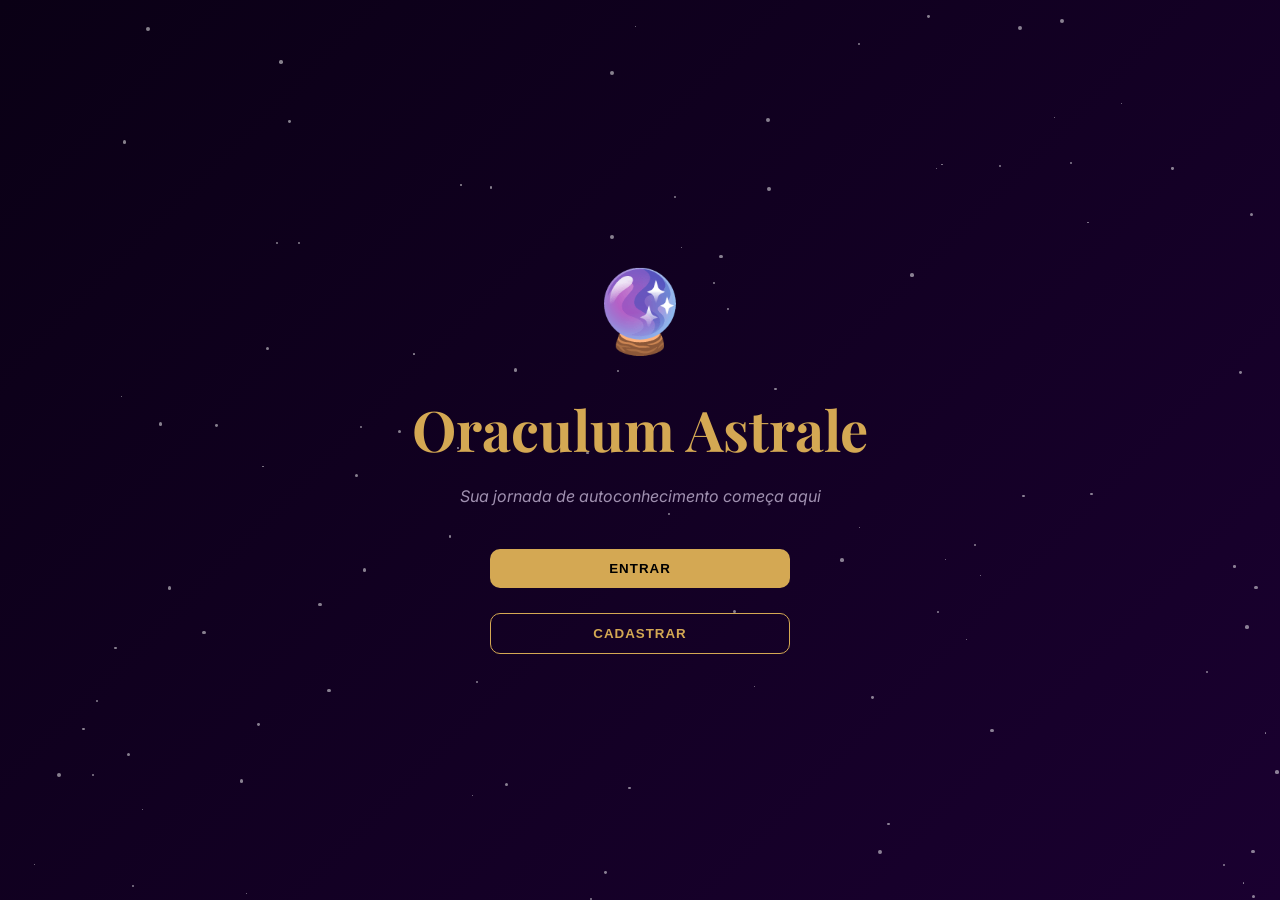
==== index2.html @ c59b7d52 "Add files via upload" ====
<!DOCTYPE html>
<html lang="pt-BR">
<head>
    <meta charset="UTF-8">
    <meta name="viewport" content="width=device-width, initial-scale=1.0">
    <title>Oraculum Astrale | Portal Místico</title>
    <link rel="icon" href="data:image/svg+xml,<svg xmlns=%22http://www.w3.org/2000/svg%22 viewBox=%220 0 100 100%22><text y=%22.9em%22 font-size=%2290%22>🔮</text></svg>">
    <link href="https://fonts.googleapis.com/css2?family=Inter:wght@300;400;600&family=Playfair+Display:wght@700&display=swap" rel="stylesheet">
    <style>
        :root {
            --bg-deep: #0a0015;
            --bg-glow: #1a0030;
            --gold: #d4a853;
            --gold-dim: rgba(212, 168, 83, 0.2);
            --text-main: #e8e0f0;
            --text-dim: #a090b0;
            --glass: rgba(255, 255, 255, 0.05);
            --glass-border: rgba(255, 255, 255, 0.1);
            --transition: 0.4s cubic-bezier(0.4, 0, 0.2, 1);
        }

        * { margin: 0; padding: 0; box-sizing: border-box; }

        body {
            font-family: 'Inter', sans-serif;
            background: linear-gradient(135deg, var(--bg-deep), var(--bg-glow));
            color: var(--text-main);
            min-height: 100vh;
            overflow-x: hidden;
            line-height: 1.6;
        }

        #stars-container {
            position: fixed;
            top: 0; left: 0; width: 100%; height: 100%;
            z-index: -1;
            overflow: hidden;
        }

        .star {
            position: absolute;
            background: white;
            border-radius: 50%;
            opacity: 0.5;
            animation: twinkle var(--duration) infinite ease-in-out;
        }

        @keyframes twinkle {
            0%, 100% { opacity: 0.3; transform: scale(1); }
            50% { opacity: 1; transform: scale(1.2); }
        }

        ::-webkit-scrollbar { width: 8px; }
        ::-webkit-scrollbar-track { background: var(--bg-deep); }
        ::-webkit-scrollbar-thumb { background: var(--gold-dim); border-radius: 10px; }

        .screen {
            position: absolute;
            top: 0; left: 0; width: 100%; min-height: 100vh;
            padding: 20px;
            opacity: 0;
            pointer-events: none;
            transition: var(--transition);
            display: flex;
            flex-direction: column;
            align-items: center;
            justify-content: center;
        }

        .screen-active {
            opacity: 1;
            pointer-events: all;
            position: relative;
        }

        .card {
            background: var(--glass);
            backdrop-filter: blur(12px);
            -webkit-backdrop-filter: blur(12px);
            border: 1px solid var(--glass-border);
            border-radius: 20px;
            padding: 30px;
            width: 100%;
            max-width: 450px;
            box-shadow: 0 8px 32px rgba(0, 0, 0, 0.4);
            transition: transform 0.3s ease;
        }

        .card:hover { transform: scale(1.01); }

        h1, h2, h3 { font-family: 'Playfair Display', serif; color: var(--gold); }

        .btn {
            background: var(--gold);
            color: #000;
            border: none;
            padding: 12px 24px;
            border-radius: 10px;
            font-weight: 600;
            cursor: pointer;
            transition: 0.3s;
            text-transform: uppercase;
            letter-spacing: 1px;
            width: 100%;
            margin-top: 10px;
        }

        .btn:hover { background: #f1c40f; transform: translateY(-2px); box-shadow: 0 5px 15px rgba(212, 168, 83, 0.3); }
        .btn-outline { background: transparent; border: 1px solid var(--gold); color: var(--gold); }

        input, select {
            width: 100%;
            padding: 12px;
            margin: 10px 0;
            background: rgba(0,0,0,0.3);
            border: 1px solid var(--glass-border);
            border-radius: 8px;
            color: #fff;
            outline: none;
        }

        header {
            width: 100%;
            padding: 15px 5%;
            display: none;
            justify-content: space-between;
            align-items: center;
            background: rgba(10, 0, 21, 0.8);
            backdrop-filter: blur(10px);
            position: sticky;
            top: 0;
            z-index: 100;
            border-bottom: 1px solid var(--gold-dim);
        }

        .stats-bar { display: flex; gap: 20px; font-size: 0.9rem; }
        .stat-item { cursor: pointer; color: var(--gold); }

        .main-grid {
            display: grid;
            grid-template-columns: repeat(auto-fit, minmax(300px, 1fr));
            gap: 25px;
            width: 100%;
            max-width: 1200px;
            padding: 40px 0;
        }

        .section-card {
            background: var(--glass);
            border: 1px solid var(--glass-border);
            border-radius: 15px;
            padding: 25px;
            text-align: center;
            cursor: pointer;
            transition: 0.3s;
        }

        .section-card:hover { border-color: var(--gold); background: rgba(212, 168, 83, 0.05); }
        .section-card i { font-size: 2.5rem; display: block; margin-bottom: 15px; }

        #toast {
            position: fixed;
            top: 20px; right: 20px;
            background: var(--gold);
            color: #000;
            padding: 12px 25px;
            border-radius: 8px;
            font-weight: 600;
            transform: translateX(200%);
            transition: 0.5s;
            z-index: 1000;
        }

        .typewriter { overflow: hidden; border-right: .15em solid var(--gold); white-space: nowrap; margin: 0 auto; animation: typing 3.5s steps(40, end), blink-caret .75s step-end infinite; }
        @keyframes typing { from { width: 0 } to { width: 100% } }
        @keyframes blink-caret { from, to { border-color: transparent } 50% { border-color: var(--gold); } }

        .modal {
            position: fixed;
            top: 0; left: 0; width: 100%; height: 100%;
            background: rgba(0,0,0,0.85);
            display: none;
            align-items: center;
            justify-content: center;
            z-index: 2000;
            padding: 20px;
        }

        .modal-content {
            background: var(--bg-glow);
            border: 1px solid var(--gold);
            border-radius: 20px;
            padding: 30px;
            max-width: 600px;
            width: 100%;
            max-height: 90vh;
            overflow-y: auto;
            position: relative;
        }

        .close-modal { position: absolute; top: 15px; right: 20px; font-size: 1.5rem; cursor: pointer; color: var(--gold); }

        .tarot-result-grid { display: grid; grid-template-columns: repeat(auto-fit, minmax(150px, 1fr)); gap: 15px; margin-top: 20px; }
        .tarot-card-item { background: rgba(255,255,255,0.05); padding: 15px; border-radius: 10px; border: 1px solid var(--gold-dim); text-align: center; }
        .tarot-card-name { font-weight: bold; color: var(--gold); margin-bottom: 10px; display: block; }

        .signos-grid { display: grid; grid-template-columns: repeat(4, 1fr); gap: 10px; margin-top: 15px; }
        .signo-btn { background: rgba(255,255,255,0.05); border: 1px solid var(--glass-border); padding: 10px; border-radius: 8px; cursor: pointer; transition: 0.2s; font-size: 0.8rem; }
        .signo-btn:hover { border-color: var(--gold); background: var(--gold-dim); }

        @media (max-width: 768px) {
            .signos-grid { grid-template-columns: repeat(3, 1fr); }
            header { flex-direction: column; gap: 10px; }
        }
    </style>
</head>
<body>

    <div id="stars-container"></div>
    <div id="toast">Notificação</div>

    <header id="main-header">
        <div style="font-family: 'Playfair Display'; font-size: 1.4rem; color: var(--gold);">🔮 Oraculum Astrale</div>
        <div class="stats-bar">
            <div class="stat-item" onclick="abrirModal('modal-comprar')">🔮 <span id="user-credits">0</span> créditos</div>
            <div class="stat-item">🔥 <span id="user-streak">0</span> dias</div>
            <div class="stat-item" onclick="abrirModal('modal-indicar')">👥 Indicar</div>
            <div class="stat-item" onclick="logout()" style="color: #ff4757;">Sair</div>
        </div>
    </header>

    <div id="screen-welcome" class="screen screen-active">
        <div style="font-size: 5rem; margin-bottom: 10px;">🔮</div>
        <h1 style="font-size: 3.5rem; margin-bottom: 10px;">Oraculum Astrale</h1>
        <p style="color: var(--text-dim); margin-bottom: 30px; font-style: italic;">Sua jornada de autoconhecimento começa aqui</p>
        <div style="width: 100%; max-width: 300px; display: flex; flex-direction: column; gap: 15px;">
            <button class="btn" onclick="navegar('screen-login')">Entrar</button>
            <button class="btn btn-outline" onclick="navegar('screen-register')">Cadastrar</button>
        </div>
    </div>

    <div id="screen-login" class="screen">
        <div class="card">
            <h2>Entrar</h2>
            <input type="email" id="login-email" placeholder="Seu e-mail" onkeydown="if(event.key==='Enter')fazerLogin()">
            <input type="password" id="login-password" placeholder="Sua senha" onkeydown="if(event.key==='Enter')fazerLogin()">
            <button class="btn" onclick="fazerLogin()">Acessar Portal</button>
            <p style="text-align: center; margin-top: 15px; color: var(--text-dim); font-size: 0.9rem;">Não tem conta? <a href="#" onclick="navegar('screen-register')" style="color: var(--gold);">Cadastre-se</a></p>
            <button class="btn btn-outline" onclick="navegar('screen-welcome')" style="margin-top: 10px;">Voltar</button>
        </div>
    </div>

    <div id="screen-register" class="screen">
        <div class="card">
            <h2>Criar Conta</h2>
            <p style="text-align: center; color: var(--gold); font-size: 0.8rem; margin-bottom: 12px;">Ganhe 5 créditos grátis!</p>
            <input type="text" id="reg-name" placeholder="Nome Completo" onkeydown="if(event.key==='Enter')fazerCadastro()">
            <input type="text" id="reg-cpf" placeholder="CPF" maxlength="11" onkeydown="if(event.key==='Enter')fazerCadastro()">
            <input type="email" id="reg-email" placeholder="E-mail" onkeydown="if(event.key==='Enter')fazerCadastro()">
            <input type="password" id="reg-password" placeholder="Senha" onkeydown="if(event.key==='Enter')fazerCadastro()">
            <input type="password" id="reg-confirm" placeholder="Confirmar Senha" onkeydown="if(event.key==='Enter')fazerCadastro()">
            <button class="btn" onclick="fazerCadastro()">Cadastrar</button>
            <button class="btn btn-outline" onclick="navegar('screen-welcome')" style="margin-top: 10px;">Voltar</button>
        </div>
    </div>

    <div id="screen-dashboard" class="screen">
        <h2 id="dashboard-greeting" style="font-size: 2.2rem;">Bem-vindo(a), Viajante</h2>
        <p id="dashboard-phrase" style="color: var(--text-dim); font-style: italic; margin-bottom: 30px;"></p>
        <div class="main-grid" id="dashboard-grid"></div>
    </div>

    <div id="modal-tarot" class="modal">
        <div class="modal-content">
            <span class="close-modal" onclick="fecharModal('modal-tarot')">&times;</span>
            <h2>🔮 Tarô</h2>
            <p style="color: var(--text-dim);">O Tarô é um oráculo milenar que utiliza 78 cartas com arquétipos universais.</p>
            <input type="text" id="tarot-question" placeholder="Sua pergunta objetiva?">
            <select id="tarot-type" onchange="atualizarTarotTipo()">
                <option value="sn">⚡ Sim ou Não — 1 crédito</option>
                <option value="2cartas" selected>📖 2 Cartas — 2 créditos</option>
                <option value="3cartas">📖 3 Cartas — 3 créditos</option>
                <option value="5cartas">📖 5 Cartas — 5 créditos</option>
            </select>
            <p style="margin-top: 10px; color: var(--text-dim); font-size: 0.85rem;">Custa <strong style="color: var(--gold);" id="tarot-cost">2</strong> créditos</p>
            <button class="btn" id="btn-tarot" onclick="iniciarTarot()">Consultar</button>
            <div id="tarot-result" style="margin-top: 15px;"></div>
        </div>
    </div>

    <div id="modal-horoscopo" class="modal">
        <div class="modal-content">
            <span class="close-modal" onclick="fecharModal('modal-horoscopo')">&times;</span>
            <h2>☀️ Horóscopo do Dia</h2>
            <p style="color: var(--text-dim);">Selecione seu signo:</p>
            <div class="signos-grid" id="signos-grid"></div>
            <div id="horoscopo-result" style="margin-top: 20px; display: none;"></div>
        </div>
    </div>

    <div id="modal-numerologia" class="modal">
        <div class="modal-content">
            <span class="close-modal" onclick="fecharModal('modal-numerologia')">&times;</span>
            <h2>🔢 Numerologia</h2>
            <input type="date" id="nascimento-data">
            <button class="btn" onclick="calcularNumerologia()">Calcular (2 créditos)</button>
            <div id="numerologia-result" style="margin-top: 15px;"></div>
        </div>
    </div>

    <div id="modal-iching" class="modal">
        <div class="modal-content">
            <span class="close-modal" onclick="fecharModal('modal-iching')">&times;</span>
            <h2>☯️ I Ching</h2>
            <input type="text" id="iching-question" placeholder="Sua pergunta?">
            <button class="btn" onclick="consultarIChing()">Consultar (2 créditos)</button>
            <div id="iching-result" style="margin-top: 15px;"></div>
        </div>
    </div>

    <div id="modal-simnao" class="modal">
        <div class="modal-content">
            <span class="close-modal" onclick="fecharModal('modal-simnao')">&times;</span>
            <h2>⚡ Sim ou Não</h2>
            <input type="text" id="simnao-question" placeholder="Pergunta objetiva">
            <button class="btn" onclick="perguntarSimNao()">Perguntar (1 crédito)</button>
            <div id="simnao-result" style="margin-top: 15px; text-align: center; font-size: 1.5rem; font-weight: bold; color: var(--gold);"></div>
        </div>
    </div>

    <div id="modal-sonhos" class="modal">
        <div class="modal-content">
            <span class="close-modal" onclick="fecharModal('modal-sonhos')">&times;</span>
            <h2>📖 Dicionário dos Sonhos</h2>
            <input type="text" id="sonho-busca" placeholder="Ex: cobra, água..." onkeyup="buscarSonho()">
            <div id="sonho-result" style="margin-top: 15px; max-height: 200px; overflow-y: auto;"></div>
        </div>
    </div>

    <div id="modal-compatibilidade" class="modal">
        <div class="modal-content">
            <span class="close-modal" onclick="fecharModal('modal-compatibilidade')">&times;</span>
            <h2>💘 Sinergia Astral</h2>
            <div style="display: flex; gap: 10px;">
                <select id="compat-signo1" style="flex: 1;"><option value="">Seu Signo</option></select>
                <select id="compat-signo2" style="flex: 1;"><option value="">Outro Signo</option></select>
            </div>
            <button class="btn" onclick="verCompatibilidade()">Verificar</button>
            <div id="compat-result" style="margin-top: 15px; text-align: center;"></div>
        </div>
    </div>

    <div id="modal-comprar" class="modal">
        <div class="modal-content">
            <span class="close-modal" onclick="fecharModal('modal-comprar')">&times;</span>
            <h2>💳 Créditos</h2>
            <p style="color: var(--text-dim);">Em breve você poderá adquirir mais créditos.</p>
        </div>
    </div>

    <div id="modal-indicar" class="modal">
        <div class="modal-content">
            <span class="close-modal" onclick="fecharModal('modal-indicar')">&times;</span>
            <h2>👥 Indicar Amigo</h2>
            <p style="color: var(--text-dim);">Compartilhe o link e ganhe 5 créditos por cada amigo que se cadastrar!</p>
            <input type="text" id="indicated-email" placeholder="E-mail do amigo">
            <button class="btn" onclick="indicarAmigo()">Enviar Convite</button>
        </div>
    </div>

    <div id="modal-cartadodia" class="modal">
        <div class="modal-content">
            <span class="close-modal" onclick="fecharModal('modal-cartadodia')">&times;</span>
            <h2>🃏 Sua Carta do Dia</h2>
            <div id="carta-result" style="text-align: center; margin-top: 20px;"></div>
        </div>
    </div>

<script>
const signos = [
    { id: "aries", nome: "Áries", icon: "♈", amor: "Iniciativa.", carreira: "Liderança.", saude: "Hidrate-se." },
    { id: "touro", nome: "Touro", icon: "♉", amor: "Estabilidade.", carreira: "Finanças.", saude: "Natureza." },
    { id: "gemeos", nome: "Gêmeos", icon: "♊", amor: "Comunicação.", carreira: "Networking.", saude: "Menos telas." },
    { id: "cancer", nome: "Câncer", icon: "♋", amor: "Família.", carreira: "Empatia.", saude: "Alimentos leves." },
    { id: "leao", nome: "Leão", icon: "♌", amor: "Brilho.", carreira: "Reconhecimento.", saude: "Exercícios." },
    { id: "virgem", nome: "Virgem", icon: "♍", amor: "Sinta.", carreira: "Organização.", saude: "Autocuidado." },
    { id: "libra", nome: "Libra", icon: "♎", amor: "Equilíbrio.", carreira: "Parcerias.", saude: "Alongamento." },
    { id: "escorpiao", nome: "Escorpião", icon: "♏", amor: "Intensidade.", carreira: "Intuição.", saude: "Hidratação." },
    { id: "sagitario", nome: "Sagitário", icon: "♐", amor: "Aventura.", carreira: "Expansão.", saude: "Ar livre." },
    { id: "capricornio", nome: "Capricórnio", icon: "♑", amor: "Lealdade.", carreira: "Dedicação.", saude: "Cuidado." },
    { id: "aquario", nome: "Aquário", icon: "♒", amor: "Liberdade.", carreira: "Inovação.", saude: "Meditação." },
    { id: "peixes", nome: "Peixes", icon: "♓", amor: "Romantismo.", carreira: "Intuição.", saude: "Descanso." }
];

const frases = [
    "O universo conspira a favor de quem conhece a si mesmo.",
    "As estrelas inclinam, mas não obrigam.",
    "O que você busca também está buscando você.",
    "A resposta está no silêncio.",
    "Sua intuição é a voz da sua alma."
];

const sonhos = {
    agua: "Suas emoções.",
    cobra: "Transformação.",
    dente: "Ansiedade.",
    bebe: "Novos começos.",
    morte: "Fim de ciclo.",
    voar: "Liberdade."
};

let user = null;

function navegar(tela) {
    document.querySelectorAll('.screen').forEach(s => s.classList.remove('screen-active'));
    document.getElementById(tela).classList.add('screen-active');
    document.getElementById('main-header').style.display = tela === 'screen-dashboard' ? 'flex' : 'none';
}

function toast(mensagem) {
    const t = document.getElementById('toast');
    t.textContent = mensagem;
    t.style.transform = 'translateX(0)';
    setTimeout(() => t.style.transform = 'translateX(200%)', 3000);
}

function abrirModal(id) {
    document.getElementById(id).style.display = 'flex';
}

function fecharModal(id) {
    document.getElementById(id).style.display = 'none';
}

document.addEventListener('keydown', e => {
    if (e.key === 'Escape') document.querySelectorAll('.modal').forEach(m => m.style.display = 'none');
});

document.addEventListener('click', e => {
    if (e.target.classList.contains('modal')) e.target.style.display = 'none';
});

function fazerLogin() {
    const email = document.getElementById('login-email').value.trim();
    const senha = document.getElementById('login-password').value;
    if (!email || !senha) return toast('Preencha todos os campos.');
    const usuarios = JSON.parse(localStorage.getItem('oa_usuarios') || '[]');
    const encontrado = usuarios.find(u => u.email === email && u.senha === senha);
    if (!encontrado) return toast('E-mail ou senha incorretos.');
    user = encontrado;
    user.ultimoAcesso = new Date().toISOString().split('T')[0];
    localStorage.setItem('oa_usuarios', JSON.stringify(usuarios));
    atualizarStreak();
    carregarDashboard();
    navegar('screen-dashboard');
    toast('Bem-vindo(a), ' + user.nome.split(' ')[0] + '!');
}

function fazerCadastro() {
    const nome = document.getElementById('reg-name').value.trim();
    const cpf = document.getElementById('reg-cpf').value.replace(/\D/g, '');
    const email = document.getElementById('reg-email').value.trim();
    const senha = document.getElementById('reg-password').value;
    const confirmar = document.getElementById('reg-confirm').value;

    if (nome.length < 3) return toast('Nome deve ter no mínimo 3 caracteres.');
    if (cpf.length !== 11) return toast('CPF inválido.');
    if (!email || !email.includes('@')) return toast('E-mail inválido.');
    if (senha.length < 6) return toast('Senha deve ter no mínimo 6 caracteres.');
    if (senha !== confirmar) return toast('Senhas não conferem.');

    const usuarios = JSON.parse(localStorage.getItem('oa_usuarios') || '[]');
    if (usuarios.find(u => u.email === email)) return toast('E-mail já cadastrado.');

    usuarios.push({ nome, email, senha, cpf, creditos: 5, streak: 1, ultimoAcesso: new Date().toISOString().split('T')[0] });
    localStorage.setItem('oa_usuarios', JSON.stringify(usuarios));
    toast('Conta criada! +5 créditos.');
    navegar('screen-login');
}

function logout() {
    user = null;
    navegar('screen-welcome');
}

function atualizarStreak() {
    if (!user) return;
    const hoje = new Date().toISOString().split('T')[0];
    if (user.ultimoAcesso !== hoje) user.streak = 1;
    document.getElementById('user-streak').textContent = user.streak;
}

function carregarDashboard() {
    document.getElementById('dashboard-greeting').textContent = 'Bem-vindo(a), ' + user.nome.split(' ')[0] + '!';
    document.getElementById('dashboard-phrase').textContent = frases[Math.floor(Math.random() * frases.length)];
    document.getElementById('user-credits').textContent = user.creditos;

    const secoes = [
        { icon: '🃏', titulo: 'Carta do Dia', desc: 'Grátis diária', modal: 'modal-cartadodia' },
        { icon: '☀️', titulo: 'Horóscopo', desc: 'Previsões', modal: 'modal-horoscopo' },
        { icon: '🔮', titulo: 'Tarô', desc: 'Respostas + Leitura', modal: 'modal-tarot' },
        { icon: '🔢', titulo: 'Numerologia', desc: 'Caminho de vida', modal: 'modal-numerologia' },
        { icon: '☯️', titulo: 'I Ching', desc: 'Sabedoria', modal: 'modal-iching' },
        { icon: '⚡', titulo: 'Sim/Não', desc: 'Rápido', modal: 'modal-simnao' },
        { icon: '📖', titulo: 'Sonhos', desc: 'Interpretação', modal: 'modal-sonhos' },
        { icon: '💘', titulo: 'Compatibilidade', desc: 'Amor', modal: 'modal-compatibilidade' }
    ];

    const grid = document.getElementById('dashboard-grid');
    grid.innerHTML = secoes.map(s => `
        <div class="section-card" onclick="abrirModal('${s.modal}')">
            <i>${s.icon}</i>
            <h3>${s.titulo}</h3>
            <p style="color: var(--text-dim); font-size: 0.8rem;">${s.desc}</p>
        </div>
    `).join('');

    const signosGrid = document.getElementById('signos-grid');
    signosGrid.innerHTML = signos.map(s => `
        <div class="signo-btn" onclick="mostrarHoroscopo('${s.id}')">${s.icon} ${s.nome}</div>
    `).join('');

    ['compat-signo1', 'compat-signo2'].forEach(id => {
        const sel = document.getElementById(id);
        sel.innerHTML = '<option value="">Selecionar</option>' + signos.map(s => `<option value="${s.id}">${s.nome} ${s.icon}</option>`).join('');
    });
}

function mostrarHoroscopo(id) {
    const signo = signos.find(s => s.id === id);
    if (!signo) return;
    document.getElementById('horoscopo-result').innerHTML = `
        <h3>${signo.icon} ${signo.nome}</h3>
        <p><strong>❤️ Amor:</strong> ${signo.amor}</p>
        <p><strong>💼 Carreira:</strong> ${signo.carreira}</p>
        <p><strong>🌿 Bem-estar:</strong> ${signo.saude}</p>
    `;
    document.getElementById('horoscopo-result').style.display = 'block';
}

function verCompatibilidade() {
    const s1 = document.getElementById('compat-signo1').value;
    const s2 = document.getElementById('compat-signo2').value;
    if (!s1 || !s2 || s1 === s2) return toast('Selecione signos diferentes.');
    const pct = Math.floor(Math.random() * 60) + 35;
    const msg = pct >= 85 ? 'Almas gêmeas!' : pct >= 70 ? 'Grande afinidade!' : pct >= 50 ? 'Atração de opostos.' : 'Energias distintas.';
    document.getElementById('compat-result').innerHTML = `<div style="font-size: 2.5rem; color: var(--gold);">${pct}%</div><p>${msg}</p>`;
}

function buscarSonho() {
    const busca = document.getElementById('sonho-busca').value.toLowerCase().trim();
    const div = document.getElementById('sonho-result');
    div.innerHTML = '';
    if (busca.length < 2) return;
    for (const [chave, valor] of Object.entries(sonhos)) {
        if (chave.includes(busca)) {
            div.innerHTML += `<div style="margin-bottom: 10px; border-bottom: 1px solid var(--gold-dim); padding-bottom: 8px;"><span style="color: var(--gold); font-weight: bold;">${chave}:</span> ${valor}</div>`;
        }
    }
}

function perguntarSimNao() {
    const pergunta = document.getElementById('simnao-question').value.trim();
    if (!pergunta || !user || user.creditos < 1) return toast('Créditos insuficientes.');
    user.creditos--;
    document.getElementById('user-credits').textContent = user.creditos;
    const respostas = ['Sim', 'Não', 'Talvez', 'Com certeza', 'Não é momento', 'As estrelas dizem sim'];
    document.getElementById('simnao-result').innerHTML = respostas[Math.floor(Math.random() * respostas.length)];
}

function calcularNumerologia() {
    const data = document.getElementById('nascimento-data').value;
    if (!data || !user || user.creditos < 2) return toast('Créditos insuficientes.');
    user.creditos -= 2;
    document.getElementById('user-credits').textContent = user.creditos;
    const nums = data.replace(/-/g, '').split('').map(Number);
    let soma = nums.reduce((a, b) => a + b, 0);
    while (soma > 9 && soma !== 11 && soma !== 22) {
        soma = String(soma).split('').map(Number).reduce((a, b) => a + b, 0);
    }
    const mapas = { 1: 'Líder', 2: 'Diplomata', 3: 'Comunicador', 4: 'Construtor', 5: 'Viajante', 6: 'Protetor', 7: 'Sábio', 8: 'Executivo', 9: 'Humanitário', 11: 'Mestre Intuitivo', 22: 'Mestre Construtor' };
    document.getElementById('numerologia-result').innerHTML = `<div style="font-size: 3rem; color: var(--gold);">${soma}</div><h3>Caminho de Vida</h3><p>${mapas[soma] || 'Especial'}</p>`;
}

function consultarIChing() {
    const pergunta = document.getElementById('iching-question').value.trim();
    if (!pergunta || !user || user.creditos < 2) return toast('Créditos insuficientes.');
    user.creditos -= 2;
    document.getElementById('user-credits').textContent = user.creditos;
    document.getElementById('iching-result').innerHTML = '<div class="fade"><h3>Hexagrama 1: O Criativo</h3><p>Força criativa.</p></div>';
}

function indicarAmigo() {
    const email = document.getElementById('indicated-email').value.trim();
    if (!email) return toast('Digite um e-mail.');
    toast('Convite enviado para ' + email);
}

function atualizarTarotTipo() {
    const tipo = document.getElementById('tarot-type').value;
    const custos = { sn: 1, '2cartas': 2, '3cartas': 3, '5cartas': 5 };
    document.getElementById('tarot-cost').textContent = custos[tipo];
}

function iniciarTarot() {
    const pergunta = document.getElementById('tarot-question').value.trim();
    if (!pergunta) return toast('Digite sua pergunta.');
    const tipo = document.getElementById('tarot-type').value;
    const custos = { sn: 1, '2cartas': 2, '3cartas': 3, '5cartas': 5 };
    if (!user || user.creditos < custos[tipo]) return toast('Créditos insuficientes.');
    user.creditos -= custos[tipo];
    document.getElementById('user-credits').textContent = user.creditos;
    document.getElementById('tarot-result').innerHTML = '<p style="color: var(--gold);">🔮 Consultando os arquétipos...</p>';
    setTimeout(() => {
        document.getElementById('tarot-result').innerHTML = `<div style="background: rgba(212,168,83,0.08); border-radius: 10px; padding: 14px; border-left: 3px solid var(--gold);"><p style="font-style: italic; color: var(--text-dim);">"${pergunta}"</p><p style="margin-top: 10px;">As cartas revelam que o momento pede reflexão e equilíbrio. Confie na sua intuição para encontrar a resposta.</p></div><button class="btn" onclick="document.getElementById('tarot-result').innerHTML=''" style="margin-top: 10px;">Nova Consulta</button>`;
    }, 1500);
}

const M = [
    { n: 0, nm: "O Louco", sg: "Aventura e novos começos.", luz: "Liberdade e otimismo", energia: "Universal" },
    { n: 1, nm: "O Mago", sg: "Poder e manifestação.", luz: "Talento e foco", energia: "Fogo" },
    { n: 2, nm: "A Sacerdotisa", sg: "Intuição e mistério.", luz: "Sabedoria interior", energia: "Água" },
    { n: 3, nm: "A Imperatriz", sg: "Feminilidade e abundância.", luz: "Beleza e conforto", energia: "Terra" },
    { n: 4, nm: "O Imperador", sg: "Autoridade e estrutura.", luz: "Poder e estabilidade", energia: "Fogo" },
    { n: 5, nm: "O Hierofante", sg: "Tradição e ensinamento.", luz: "Mentoria e tradição", energia: "Terra" },
    { n: 6, nm: "Os Enamorados", sg: "Amor e escolhas.", luz: "Amor e harmonia", energia: "Ar" },
    { n: 7, nm: "O Carro", sg: "Vitória e determinação.", luz: "Determinação e controle", energia: "Fogo" },
    { n: 8, nm: "A Força", sg: "Coragem interior.", luz: "Força interior", energia: "Fogo" },
    { n: 9, nm: "O Eremita", sg: "Introspecção e sabedoria.", luz: "Sabedoria interior", energia: "Terra" },
    { n: 10, nm: "Roda da Fortuna", sg: "Ciclos e mudanças.", luz: "Sorte e renovação", energia: "Universal" },
    { n: 11, nm: "A Justiça", sg: "Equilíbrio e verdade.", luz: "Equidade e honestidade", energia: "Ar" },
    { n: 12, nm: "O Pendurado", sg: "Pausa e sacrifício.", luz: "Nova visão", energia: "Água" },
    { n: 13, nm: "A Morte", sg: "Transformação profunda.", luz: "Renovação total", energia: "Água" },
    { n: 14, nm: "A Temperança", sg: "Equilíbrio e moderação.", luz: "Harmonia e serenidade", energia: "Universal" },
    { n: 15, nm: "O Diabo", sg: "Sombra e desejo.", luz: "Paixão e prazer", energia: "Terra" },
    { n: 16, nm: "A Torre", sg: "Ruptura e revelação.", luz: "Despertar e verdade", energia: "Fogo" },
    { n: 17, nm: "A Estrela", sg: "Esperança e cura.", luz: "Fé e esperança", energia: "Água" },
    { n: 18, nm: "A Lua", sg: "Ilusão e medo.", luz: "Intuição e sonhos", energia: "Água" },
    { n: 19, nm: "O Sol", sg: "Alegria e sucesso.", luz: "Vitalidade e alegria", energia: "Fogo" },
    { n: 20, nm: "Julgamento", sg: "Renascimento.", luz: "Perdão e renovação", energia: "Fogo" },
    { n: 21, nm: "O Mundo", sg: "Conclusão e realização.", luz: "Plenitude e sucesso", energia: "Terra" }
];

function gerarCarta() {
    const h = new Date().toISOString().split('T')[0];
    const chave = 'carta_' + user.email;
    if (localStorage.getItem(chave) === h) {
        return document.getElementById('carta-result').innerHTML = '<p style="color: var(--text-dim);">Já consultou hoje. Volte amanhã!</p>';
    }
    localStorage.setItem(chave, h);
    const carta = M[Math.floor(Math.random() * M.length)];
    document.getElementById('carta-result').innerHTML = `<div class="fade"><h3>${carta.nm}</h3><p>"${carta.sg}"</p></div>`;
}

(() => {
    const container = document.getElementById('stars-container');
    for (let i = 0; i < 100; i++) {
        const star = document.createElement('div');
        star.className = 'star';
        const size = Math.random() * 3 + 1;
        star.style.cssText = `width:${size}px;height:${size}px;top:${Math.random()*100}%;left:${Math.random()*100}%;--duration:${Math.random()*3+2}s;animation-delay:${Math.random()*5}s`;
        container.appendChild(star);
    }
})();
</script>
</body>
</html>
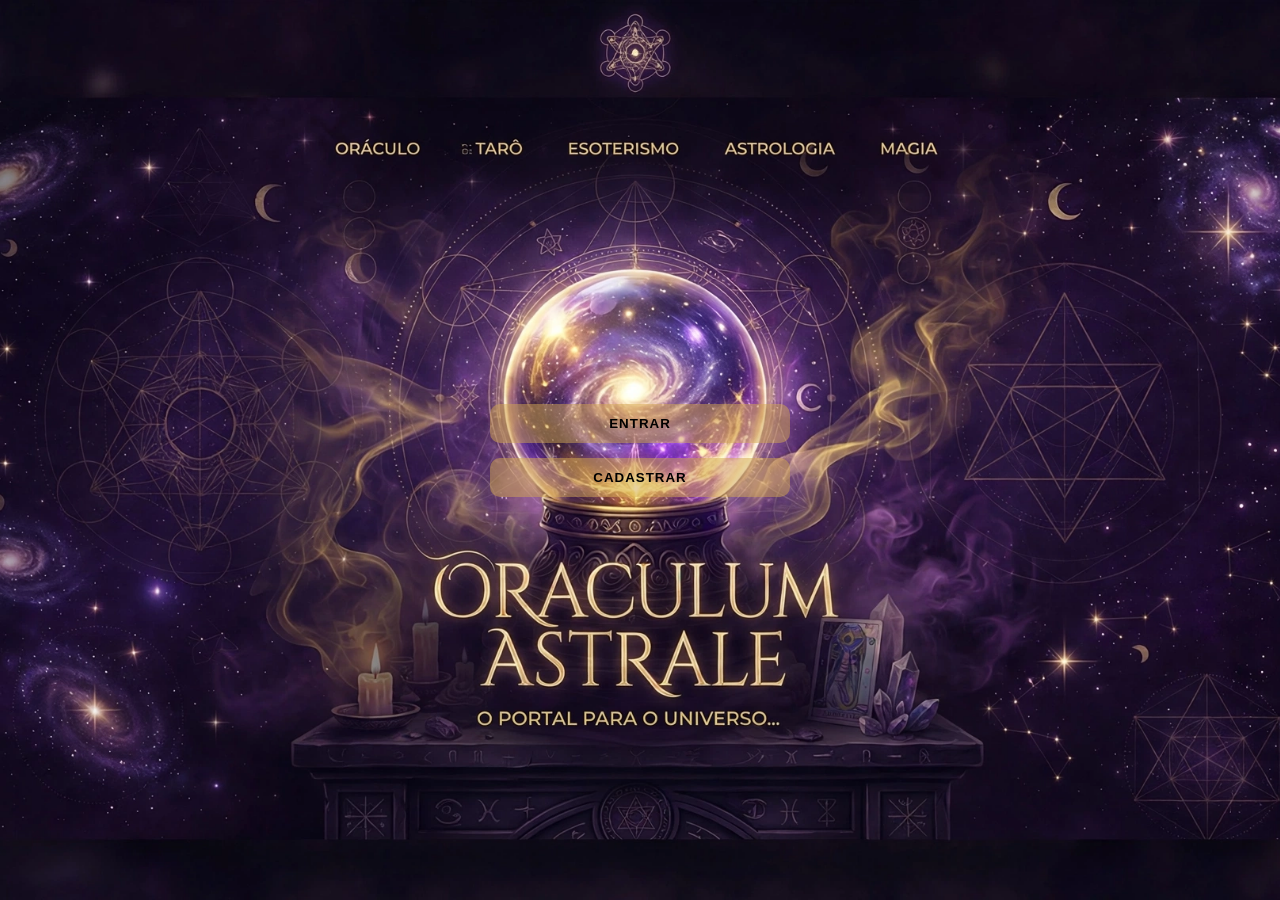
==== commit 03c8d36e: "Add files via upload" ====
--- a/index2.html
+++ b/index2.html
@@ -1,667 +1,183 @@
 <!DOCTYPE html>
 <html lang="pt-BR">
 <head>
-    <meta charset="UTF-8">
-    <meta name="viewport" content="width=device-width, initial-scale=1.0">
-    <title>Oraculum Astrale | Portal Místico</title>
-    <link rel="icon" href="data:image/svg+xml,<svg xmlns=%22http://www.w3.org/2000/svg%22 viewBox=%220 0 100 100%22><text y=%22.9em%22 font-size=%2290%22>🔮</text></svg>">
-    <link href="https://fonts.googleapis.com/css2?family=Inter:wght@300;400;600&family=Playfair+Display:wght@700&display=swap" rel="stylesheet">
-    <style>
-        :root {
-            --bg-deep: #0a0015;
-            --bg-glow: #1a0030;
-            --gold: #d4a853;
-            --gold-dim: rgba(212, 168, 83, 0.2);
-            --text-main: #e8e0f0;
-            --text-dim: #a090b0;
-            --glass: rgba(255, 255, 255, 0.05);
-            --glass-border: rgba(255, 255, 255, 0.1);
-            --transition: 0.4s cubic-bezier(0.4, 0, 0.2, 1);
-        }
-
-        * { margin: 0; padding: 0; box-sizing: border-box; }
-
-        body {
-            font-family: 'Inter', sans-serif;
-            background: linear-gradient(135deg, var(--bg-deep), var(--bg-glow));
-            color: var(--text-main);
-            min-height: 100vh;
-            overflow-x: hidden;
-            line-height: 1.6;
-        }
-
-        #stars-container {
-            position: fixed;
-            top: 0; left: 0; width: 100%; height: 100%;
-            z-index: -1;
-            overflow: hidden;
-        }
-
-        .star {
-            position: absolute;
-            background: white;
-            border-radius: 50%;
-            opacity: 0.5;
-            animation: twinkle var(--duration) infinite ease-in-out;
-        }
-
-        @keyframes twinkle {
-            0%, 100% { opacity: 0.3; transform: scale(1); }
-            50% { opacity: 1; transform: scale(1.2); }
-        }
-
-        ::-webkit-scrollbar { width: 8px; }
-        ::-webkit-scrollbar-track { background: var(--bg-deep); }
-        ::-webkit-scrollbar-thumb { background: var(--gold-dim); border-radius: 10px; }
-
-        .screen {
-            position: absolute;
-            top: 0; left: 0; width: 100%; min-height: 100vh;
-            padding: 20px;
-            opacity: 0;
-            pointer-events: none;
-            transition: var(--transition);
-            display: flex;
-            flex-direction: column;
-            align-items: center;
-            justify-content: center;
-        }
-
-        .screen-active {
-            opacity: 1;
-            pointer-events: all;
-            position: relative;
-        }
-
-        .card {
-            background: var(--glass);
-            backdrop-filter: blur(12px);
-            -webkit-backdrop-filter: blur(12px);
-            border: 1px solid var(--glass-border);
-            border-radius: 20px;
-            padding: 30px;
-            width: 100%;
-            max-width: 450px;
-            box-shadow: 0 8px 32px rgba(0, 0, 0, 0.4);
-            transition: transform 0.3s ease;
-        }
-
-        .card:hover { transform: scale(1.01); }
-
-        h1, h2, h3 { font-family: 'Playfair Display', serif; color: var(--gold); }
-
-        .btn {
-            background: var(--gold);
-            color: #000;
-            border: none;
-            padding: 12px 24px;
-            border-radius: 10px;
-            font-weight: 600;
-            cursor: pointer;
-            transition: 0.3s;
-            text-transform: uppercase;
-            letter-spacing: 1px;
-            width: 100%;
-            margin-top: 10px;
-        }
-
-        .btn:hover { background: #f1c40f; transform: translateY(-2px); box-shadow: 0 5px 15px rgba(212, 168, 83, 0.3); }
-        .btn-outline { background: transparent; border: 1px solid var(--gold); color: var(--gold); }
-
-        input, select {
-            width: 100%;
-            padding: 12px;
-            margin: 10px 0;
-            background: rgba(0,0,0,0.3);
-            border: 1px solid var(--glass-border);
-            border-radius: 8px;
-            color: #fff;
-            outline: none;
-        }
-
-        header {
-            width: 100%;
-            padding: 15px 5%;
-            display: none;
-            justify-content: space-between;
-            align-items: center;
-            background: rgba(10, 0, 21, 0.8);
-            backdrop-filter: blur(10px);
-            position: sticky;
-            top: 0;
-            z-index: 100;
-            border-bottom: 1px solid var(--gold-dim);
-        }
-
-        .stats-bar { display: flex; gap: 20px; font-size: 0.9rem; }
-        .stat-item { cursor: pointer; color: var(--gold); }
-
-        .main-grid {
-            display: grid;
-            grid-template-columns: repeat(auto-fit, minmax(300px, 1fr));
-            gap: 25px;
-            width: 100%;
-            max-width: 1200px;
-            padding: 40px 0;
-        }
-
-        .section-card {
-            background: var(--glass);
-            border: 1px solid var(--glass-border);
-            border-radius: 15px;
-            padding: 25px;
-            text-align: center;
-            cursor: pointer;
-            transition: 0.3s;
-        }
-
-        .section-card:hover { border-color: var(--gold); background: rgba(212, 168, 83, 0.05); }
-        .section-card i { font-size: 2.5rem; display: block; margin-bottom: 15px; }
-
-        #toast {
-            position: fixed;
-            top: 20px; right: 20px;
-            background: var(--gold);
-            color: #000;
-            padding: 12px 25px;
-            border-radius: 8px;
-            font-weight: 600;
-            transform: translateX(200%);
-            transition: 0.5s;
-            z-index: 1000;
-        }
-
-        .typewriter { overflow: hidden; border-right: .15em solid var(--gold); white-space: nowrap; margin: 0 auto; animation: typing 3.5s steps(40, end), blink-caret .75s step-end infinite; }
-        @keyframes typing { from { width: 0 } to { width: 100% } }
-        @keyframes blink-caret { from, to { border-color: transparent } 50% { border-color: var(--gold); } }
-
-        .modal {
-            position: fixed;
-            top: 0; left: 0; width: 100%; height: 100%;
-            background: rgba(0,0,0,0.85);
-            display: none;
-            align-items: center;
-            justify-content: center;
-            z-index: 2000;
-            padding: 20px;
-        }
-
-        .modal-content {
-            background: var(--bg-glow);
-            border: 1px solid var(--gold);
-            border-radius: 20px;
-            padding: 30px;
-            max-width: 600px;
-            width: 100%;
-            max-height: 90vh;
-            overflow-y: auto;
-            position: relative;
-        }
-
-        .close-modal { position: absolute; top: 15px; right: 20px; font-size: 1.5rem; cursor: pointer; color: var(--gold); }
-
-        .tarot-result-grid { display: grid; grid-template-columns: repeat(auto-fit, minmax(150px, 1fr)); gap: 15px; margin-top: 20px; }
-        .tarot-card-item { background: rgba(255,255,255,0.05); padding: 15px; border-radius: 10px; border: 1px solid var(--gold-dim); text-align: center; }
-        .tarot-card-name { font-weight: bold; color: var(--gold); margin-bottom: 10px; display: block; }
-
-        .signos-grid { display: grid; grid-template-columns: repeat(4, 1fr); gap: 10px; margin-top: 15px; }
-        .signo-btn { background: rgba(255,255,255,0.05); border: 1px solid var(--glass-border); padding: 10px; border-radius: 8px; cursor: pointer; transition: 0.2s; font-size: 0.8rem; }
-        .signo-btn:hover { border-color: var(--gold); background: var(--gold-dim); }
-
-        @media (max-width: 768px) {
-            .signos-grid { grid-template-columns: repeat(3, 1fr); }
-            header { flex-direction: column; gap: 10px; }
-        }
-    </style>
+<meta charset="UTF-8">
+<meta name="viewport" content="width=device-width, initial-scale=1.0">
+<title>Oraculum Astrale | Portal Místico</title>
+<link rel="icon" href="data:image/svg+xml,<svg xmlns=%22http://www.w3.org/2000/svg%22 viewBox=%220 0 100 100%22><text y=%22.9em%22 font-size=%2290%22>🔮</text></svg>">
+<link href="https://fonts.googleapis.com/css2?family=Inter:wght@300;400;600&family=Playfair+Display:wght@700&display=swap" rel="stylesheet">
+<style>
+:root{--bg-deep:#0a0015;--bg-glow:#1a0030;--gold:#d4a853;--gold-dim:rgba(212,168,83,0.2);--text-main:#e8e0f0;--text-dim:#a090b0;--glass:rgba(255,255,255,0.05);--glass-border:rgba(255,255,255,0.1);--transition:0.4s cubic-bezier(0.4,0,0.2,1)}
+*{margin:0;padding:0;box-sizing:border-box}
+body{font-family:'Inter',sans-serif;background:linear-gradient(135deg,var(--bg-deep),var(--bg-glow));color:var(--text-main);min-height:100vh;overflow-x:hidden;line-height:1.6}
+#stars-container{position:fixed;top:0;left:0;width:100%;height:100%;z-index:-1;overflow:hidden}
+.star{position:absolute;background:white;border-radius:50%;opacity:0.5;animation:twinkle var(--duration) infinite ease-in-out}
+@keyframes twinkle{0%,100%{opacity:0.3;transform:scale(1)}50%{opacity:1;transform:scale(1.2)}}
+::-webkit-scrollbar{width:8px}
+::-webkit-scrollbar-track{background:var(--bg-deep)}
+::-webkit-scrollbar-thumb{background:var(--gold-dim);border-radius:10px}
+.screen{position:absolute;top:0;left:0;width:100%;min-height:100vh;padding:20px;opacity:0;pointer-events:none;transition:var(--transition);display:flex;flex-direction:column;align-items:center;justify-content:center}
+.screen-active{opacity:1;pointer-events:all;position:relative}
+#screen-welcome{background:url('Tela-Inicial.png') center/cover no-repeat,var(--bg-deep)}
+#screen-login,#screen-register{background:url('Tela.png') center/cover no-repeat,var(--bg-deep)}
+#screen-dashboard{background:url('Tela.png') center/cover no-repeat,var(--bg-deep)}
+.card{background:var(--glass);backdrop-filter:blur(12px);-webkit-backdrop-filter:blur(12px);border:1px solid var(--glass-border);border-radius:20px;padding:30px;width:100%;max-width:450px;box-shadow:0 8px 32px rgba(0,0,0,0.4);transition:transform 0.3s ease}
+.card:hover{transform:scale(1.01)}
+h1,h2,h3{font-family:'Playfair Display',serif;color:var(--gold)}
+.btn{background:var(--gold);color:#000;border:none;padding:12px 24px;border-radius:10px;font-weight:600;cursor:pointer;transition:0.3s;text-transform:uppercase;letter-spacing:1px;width:100%;margin-top:10px}
+.btn:hover{background:#f1c40f;transform:translateY(-2px);box-shadow:0 5px 15px rgba(212,168,83,0.3)}
+.btn-welcome{background:rgba(212,168,83,0.5);color:#000;border:none;padding:12px 24px;border-radius:10px;font-weight:600;cursor:pointer;transition:0.3s;text-transform:uppercase;letter-spacing:1px;width:100%}
+.btn-welcome:hover{background:rgba(212,168,83,0.7);transform:translateY(-2px);box-shadow:0 5px 15px rgba(212,168,83,0.3)}
+.btn-outline{background:transparent;border:1px solid var(--gold);color:var(--gold)}
+.btn-google{background:#fff;color:#444;border:1px solid #ddd;padding:12px 24px;border-radius:10px;font-weight:600;cursor:pointer;transition:0.3s;width:100%;margin-top:10px;display:flex;align-items:center;justify-content:center;gap:10px;font-size:0.9rem}
+.btn-google:hover{background:#f5f5f5;box-shadow:0 2px 8px rgba(0,0,0,0.1)}
+.divider{display:flex;align-items:center;gap:15px;margin:15px 0;color:var(--text-dim);font-size:0.8rem}
+.divider::before,.divider::after{content:'';flex:1;height:1px;background:var(--glass-border)}
+input,select{width:100%;padding:12px;margin:10px 0;background:rgba(0,0,0,0.3);border:1px solid var(--glass-border);border-radius:8px;color:#fff;outline:none;font-family:'Inter',sans-serif}
+header{width:100%;padding:15px 5%;display:none;justify-content:space-between;align-items:center;background:rgba(10,0,21,0.8);backdrop-filter:blur(10px);position:sticky;top:0;z-index:100;border-bottom:1px solid var(--gold-dim)}
+.stats-bar{display:flex;gap:20px;font-size:0.9rem}
+.stat-item{cursor:pointer;color:var(--gold)}
+.main-grid{display:grid;grid-template-columns:repeat(auto-fit,minmax(300px,1fr));gap:25px;width:100%;max-width:1200px;padding:40px 0}
+.section-card{background:var(--glass);backdrop-filter:blur(12px);-webkit-backdrop-filter:blur(12px);border:1px solid var(--glass-border);border-radius:15px;padding:25px;text-align:center;cursor:pointer;transition:0.3s}
+.section-card:hover{border-color:var(--gold);background:rgba(212,168,83,0.05);transform:translateY(-5px)}
+.section-card i{font-size:3.75rem;display:block;margin-bottom:15px;font-style:normal}
+#toast{position:fixed;top:20px;right:20px;background:var(--gold);color:#000;padding:12px 25px;border-radius:8px;font-weight:600;transform:translateX(200%);transition:0.5s;z-index:1000}
+.modal{position:fixed;top:0;left:0;width:100%;height:100%;background:rgba(0,0,0,0.85);display:none;align-items:center;justify-content:center;z-index:2000;padding:20px}
+.modal-content{background:var(--bg-glow);border:1px solid var(--gold);border-radius:20px;padding:30px;max-width:700px;width:100%;max-height:90vh;overflow-y:auto;position:relative}
+.close-modal{position:absolute;top:15px;right:20px;font-size:1.5rem;cursor:pointer;color:var(--gold)}
+.signos-grid{display:grid;grid-template-columns:repeat(4,1fr);gap:10px;margin-top:15px}
+.signo-btn{background:rgba(255,255,255,0.05);border:1px solid var(--glass-border);padding:10px;border-radius:8px;cursor:pointer;transition:0.2s;font-size:0.8rem;text-align:center}
+.signo-btn:hover{border-color:var(--gold);background:var(--gold-dim)}
+.grid-78{display:grid;grid-template-columns:repeat(6,1fr);gap:3px;margin:10px 0;max-height:350px;overflow-y:auto;padding:3px}
+.card-78{perspective:600px;min-height:55px;cursor:pointer}
+.card-78 .cf-inner{position:relative;width:100%;height:55px;transition:transform 0.6s;transform-style:preserve-3d}
+.card-78.revelada .cf-inner{transform:rotateY(180deg)}
+.card-78 .cf-frente,.card-78 .cf-verso{position:absolute;width:100%;height:100%;backface-visibility:hidden;border-radius:5px;display:flex;flex-direction:column;align-items:center;justify-content:center;padding:1px}
+.card-78 .cf-frente{background:linear-gradient(135deg,#2a1040,#1a0030);border:1.5px solid var(--gold-dim);transform:rotateY(180deg)}
+.card-78 .cf-frente .cn{color:var(--gold);font-weight:600;font-size:0.4rem;line-height:1.1;display:block;font-family:'Playfair Display',serif;text-align:center;padding:0 1px}
+.card-78 .cf-frente .cs{font-size:0.35rem;color:var(--text-dim);display:block;margin-top:1px;line-height:1;text-align:center}
+.card-78 .cf-verso{background:linear-gradient(135deg,#1a0530,#2a1040);border:1.5px solid var(--gold-dim);transform:rotateY(0deg)}
+.card-78 .vs-icone{font-size:1rem;display:block;margin-bottom:1px}
+.card-78 .vs-label{font-size:0.35rem;color:var(--text-dim)}
+.g2c{display:grid;grid-template-columns:repeat(6,1fr);gap:3px;margin:10px 0;max-height:350px;overflow-y:auto;padding:3px}
+.card-2c{perspective:600px;min-height:58px;cursor:pointer}
+.card-2c .cf-inner{position:relative;width:100%;height:58px;transition:transform 0.6s;transform-style:preserve-3d}
+.card-2c.revelada .cf-inner{transform:rotateY(180deg)}
+.card-2c .cf-frente,.card-2c .cf-verso{position:absolute;width:100%;height:100%;backface-visibility:hidden;border-radius:5px;display:flex;flex-direction:column;align-items:center;justify-content:center;padding:2px}
+.card-2c .cf-frente{background:linear-gradient(135deg,#2a1040,#1a0030);border:1.5px solid var(--gold-dim);transform:rotateY(180deg)}
+.card-2c .cf-frente .cn{color:var(--gold);font-weight:600;font-size:0.45rem;line-height:1.2;display:block;font-family:'Playfair Display',serif;text-align:center}
+.card-2c .cf-frente .cs{font-size:0.4rem;color:var(--text-dim);display:block;margin-top:1px;line-height:1.1;text-align:center}
+.card-2c .cf-verso{background:linear-gradient(135deg,#1a0530,#2a1040);border:1.5px solid var(--gold-dim);transform:rotateY(0deg)}
+.card-2c .vs-icone{font-size:1rem;display:block;margin-bottom:1px}
+.card-2c .vs-label{font-size:0.4rem;color:var(--text-dim)}
+.gt{display:grid;grid-template-columns:repeat(auto-fit,minmax(160px,1fr));gap:12px;margin-top:15px}
+.ti2{background:rgba(255,255,255,0.05);padding:14px;border-radius:10px;border:1px solid var(--gold-dim);text-align:center;animation:fadeIn 0.5s ease}
+.tn{font-weight:600;color:var(--gold);display:block;margin-bottom:6px;font-size:1rem;font-family:'Playfair Display',serif}
+.tt{font-size:0.8rem;line-height:1.4}
+@keyframes fadeIn{from{opacity:0;transform:scale(0.95)}to{opacity:1;transform:scale(1)}}
+.fade{animation:fadeIn 0.5s ease}
+@media(max-width:768px){.signos-grid{grid-template-columns:repeat(3,1fr)}header{flex-direction:column;gap:10px}}
+</style>
 </head>
 <body>
-
-    <div id="stars-container"></div>
-    <div id="toast">Notificação</div>
-
-    <header id="main-header">
-        <div style="font-family: 'Playfair Display'; font-size: 1.4rem; color: var(--gold);">🔮 Oraculum Astrale</div>
-        <div class="stats-bar">
-            <div class="stat-item" onclick="abrirModal('modal-comprar')">🔮 <span id="user-credits">0</span> créditos</div>
-            <div class="stat-item">🔥 <span id="user-streak">0</span> dias</div>
-            <div class="stat-item" onclick="abrirModal('modal-indicar')">👥 Indicar</div>
-            <div class="stat-item" onclick="logout()" style="color: #ff4757;">Sair</div>
-        </div>
-    </header>
-
-    <div id="screen-welcome" class="screen screen-active">
-        <div style="font-size: 5rem; margin-bottom: 10px;">🔮</div>
-        <h1 style="font-size: 3.5rem; margin-bottom: 10px;">Oraculum Astrale</h1>
-        <p style="color: var(--text-dim); margin-bottom: 30px; font-style: italic;">Sua jornada de autoconhecimento começa aqui</p>
-        <div style="width: 100%; max-width: 300px; display: flex; flex-direction: column; gap: 15px;">
-            <button class="btn" onclick="navegar('screen-login')">Entrar</button>
-            <button class="btn btn-outline" onclick="navegar('screen-register')">Cadastrar</button>
-        </div>
-    </div>
-
-    <div id="screen-login" class="screen">
-        <div class="card">
-            <h2>Entrar</h2>
-            <input type="email" id="login-email" placeholder="Seu e-mail" onkeydown="if(event.key==='Enter')fazerLogin()">
-            <input type="password" id="login-password" placeholder="Sua senha" onkeydown="if(event.key==='Enter')fazerLogin()">
-            <button class="btn" onclick="fazerLogin()">Acessar Portal</button>
-            <p style="text-align: center; margin-top: 15px; color: var(--text-dim); font-size: 0.9rem;">Não tem conta? <a href="#" onclick="navegar('screen-register')" style="color: var(--gold);">Cadastre-se</a></p>
-            <button class="btn btn-outline" onclick="navegar('screen-welcome')" style="margin-top: 10px;">Voltar</button>
-        </div>
-    </div>
-
-    <div id="screen-register" class="screen">
-        <div class="card">
-            <h2>Criar Conta</h2>
-            <p style="text-align: center; color: var(--gold); font-size: 0.8rem; margin-bottom: 12px;">Ganhe 5 créditos grátis!</p>
-            <input type="text" id="reg-name" placeholder="Nome Completo" onkeydown="if(event.key==='Enter')fazerCadastro()">
-            <input type="text" id="reg-cpf" placeholder="CPF" maxlength="11" onkeydown="if(event.key==='Enter')fazerCadastro()">
-            <input type="email" id="reg-email" placeholder="E-mail" onkeydown="if(event.key==='Enter')fazerCadastro()">
-            <input type="password" id="reg-password" placeholder="Senha" onkeydown="if(event.key==='Enter')fazerCadastro()">
-            <input type="password" id="reg-confirm" placeholder="Confirmar Senha" onkeydown="if(event.key==='Enter')fazerCadastro()">
-            <button class="btn" onclick="fazerCadastro()">Cadastrar</button>
-            <button class="btn btn-outline" onclick="navegar('screen-welcome')" style="margin-top: 10px;">Voltar</button>
-        </div>
-    </div>
-
-    <div id="screen-dashboard" class="screen">
-        <h2 id="dashboard-greeting" style="font-size: 2.2rem;">Bem-vindo(a), Viajante</h2>
-        <p id="dashboard-phrase" style="color: var(--text-dim); font-style: italic; margin-bottom: 30px;"></p>
-        <div class="main-grid" id="dashboard-grid"></div>
-    </div>
-
-    <div id="modal-tarot" class="modal">
-        <div class="modal-content">
-            <span class="close-modal" onclick="fecharModal('modal-tarot')">&times;</span>
-            <h2>🔮 Tarô</h2>
-            <p style="color: var(--text-dim);">O Tarô é um oráculo milenar que utiliza 78 cartas com arquétipos universais.</p>
-            <input type="text" id="tarot-question" placeholder="Sua pergunta objetiva?">
-            <select id="tarot-type" onchange="atualizarTarotTipo()">
-                <option value="sn">⚡ Sim ou Não — 1 crédito</option>
-                <option value="2cartas" selected>📖 2 Cartas — 2 créditos</option>
-                <option value="3cartas">📖 3 Cartas — 3 créditos</option>
-                <option value="5cartas">📖 5 Cartas — 5 créditos</option>
-            </select>
-            <p style="margin-top: 10px; color: var(--text-dim); font-size: 0.85rem;">Custa <strong style="color: var(--gold);" id="tarot-cost">2</strong> créditos</p>
-            <button class="btn" id="btn-tarot" onclick="iniciarTarot()">Consultar</button>
-            <div id="tarot-result" style="margin-top: 15px;"></div>
-        </div>
-    </div>
-
-    <div id="modal-horoscopo" class="modal">
-        <div class="modal-content">
-            <span class="close-modal" onclick="fecharModal('modal-horoscopo')">&times;</span>
-            <h2>☀️ Horóscopo do Dia</h2>
-            <p style="color: var(--text-dim);">Selecione seu signo:</p>
-            <div class="signos-grid" id="signos-grid"></div>
-            <div id="horoscopo-result" style="margin-top: 20px; display: none;"></div>
-        </div>
-    </div>
-
-    <div id="modal-numerologia" class="modal">
-        <div class="modal-content">
-            <span class="close-modal" onclick="fecharModal('modal-numerologia')">&times;</span>
-            <h2>🔢 Numerologia</h2>
-            <input type="date" id="nascimento-data">
-            <button class="btn" onclick="calcularNumerologia()">Calcular (2 créditos)</button>
-            <div id="numerologia-result" style="margin-top: 15px;"></div>
-        </div>
-    </div>
-
-    <div id="modal-iching" class="modal">
-        <div class="modal-content">
-            <span class="close-modal" onclick="fecharModal('modal-iching')">&times;</span>
-            <h2>☯️ I Ching</h2>
-            <input type="text" id="iching-question" placeholder="Sua pergunta?">
-            <button class="btn" onclick="consultarIChing()">Consultar (2 créditos)</button>
-            <div id="iching-result" style="margin-top: 15px;"></div>
-        </div>
-    </div>
-
-    <div id="modal-simnao" class="modal">
-        <div class="modal-content">
-            <span class="close-modal" onclick="fecharModal('modal-simnao')">&times;</span>
-            <h2>⚡ Sim ou Não</h2>
-            <input type="text" id="simnao-question" placeholder="Pergunta objetiva">
-            <button class="btn" onclick="perguntarSimNao()">Perguntar (1 crédito)</button>
-            <div id="simnao-result" style="margin-top: 15px; text-align: center; font-size: 1.5rem; font-weight: bold; color: var(--gold);"></div>
-        </div>
-    </div>
-
-    <div id="modal-sonhos" class="modal">
-        <div class="modal-content">
-            <span class="close-modal" onclick="fecharModal('modal-sonhos')">&times;</span>
-            <h2>📖 Dicionário dos Sonhos</h2>
-            <input type="text" id="sonho-busca" placeholder="Ex: cobra, água..." onkeyup="buscarSonho()">
-            <div id="sonho-result" style="margin-top: 15px; max-height: 200px; overflow-y: auto;"></div>
-        </div>
-    </div>
-
-    <div id="modal-compatibilidade" class="modal">
-        <div class="modal-content">
-            <span class="close-modal" onclick="fecharModal('modal-compatibilidade')">&times;</span>
-            <h2>💘 Sinergia Astral</h2>
-            <div style="display: flex; gap: 10px;">
-                <select id="compat-signo1" style="flex: 1;"><option value="">Seu Signo</option></select>
-                <select id="compat-signo2" style="flex: 1;"><option value="">Outro Signo</option></select>
-            </div>
-            <button class="btn" onclick="verCompatibilidade()">Verificar</button>
-            <div id="compat-result" style="margin-top: 15px; text-align: center;"></div>
-        </div>
-    </div>
-
-    <div id="modal-comprar" class="modal">
-        <div class="modal-content">
-            <span class="close-modal" onclick="fecharModal('modal-comprar')">&times;</span>
-            <h2>💳 Créditos</h2>
-            <p style="color: var(--text-dim);">Em breve você poderá adquirir mais créditos.</p>
-        </div>
-    </div>
-
-    <div id="modal-indicar" class="modal">
-        <div class="modal-content">
-            <span class="close-modal" onclick="fecharModal('modal-indicar')">&times;</span>
-            <h2>👥 Indicar Amigo</h2>
-            <p style="color: var(--text-dim);">Compartilhe o link e ganhe 5 créditos por cada amigo que se cadastrar!</p>
-            <input type="text" id="indicated-email" placeholder="E-mail do amigo">
-            <button class="btn" onclick="indicarAmigo()">Enviar Convite</button>
-        </div>
-    </div>
-
-    <div id="modal-cartadodia" class="modal">
-        <div class="modal-content">
-            <span class="close-modal" onclick="fecharModal('modal-cartadodia')">&times;</span>
-            <h2>🃏 Sua Carta do Dia</h2>
-            <div id="carta-result" style="text-align: center; margin-top: 20px;"></div>
-        </div>
-    </div>
-
+<div id="stars-container"></div>
+<div id="toast">Notificação</div>
+<header id="main-header">
+<div style="font-family:'Playfair Display';font-size:1.4rem;color:var(--gold);cursor:pointer;" onclick="navegar('screen-welcome')">🔮 Oraculum Astrale</div>
+<div class="stats-bar">
+<div class="stat-item" onclick="abrirModal('modal-comprar')">🔮 <span id="user-credits">0</span> créditos</div>
+<div class="stat-item">🔥 <span id="user-streak">0</span> dias</div>
+<div class="stat-item" onclick="abrirModal('modal-indicar')">👥 Indicar</div>
+<div class="stat-item" onclick="logout()" style="color:#ff4757;">Sair</div>
+</div>
+</header>
+<div id="screen-welcome" class="screen screen-active">
+<div style="width:100%;max-width:300px;display:flex;flex-direction:column;gap:15px;">
+<button class="btn-welcome" onclick="navegar('screen-login')">Entrar</button>
+<button class="btn-welcome" onclick="navegar('screen-register')">Cadastrar</button>
+</div>
+</div>
+<div id="screen-login" class="screen">
+<div class="card">
+<h2>Entrar</h2>
+<input type="email" id="login-email" placeholder="Seu e-mail">
+<input type="password" id="login-password" placeholder="Sua senha">
+<button class="btn" onclick="fazerLogin()">Acessar Portal</button>
+<div class="divider">ou</div>
+<button class="btn-google" onclick="entrarGoogle()"><svg width="18" height="18" viewBox="0 0 48 48"><path fill="#FFC107" d="M43.611 20.083H42V20H24v8h11.303c-1.649 4.657-6.08 8-11.303 8-6.627 0-12-5.373-12-12s5.373-12 12-12c3.059 0 5.842 1.154 7.961 3.039l5.657-5.657C34.046 6.053 29.268 4 24 4 12.955 4 4 12.955 4 24s8.955 20 20 20 20-8.955 20-20c0-1.341-.138-2.65-.389-3.917z"/><path fill="#FF3D00" d="m6.306 14.691 6.571 4.819C14.655 15.108 18.961 12 24 12c3.059 0 5.842 1.154 7.961 3.039l5.657-5.657C34.046 6.053 29.268 4 24 4 16.318 4 9.656 8.337 6.306 14.691z"/><path fill="#4CAF50" d="M24 44c5.166 0 9.86-1.977 13.409-5.192l-6.19-5.238A11.91 11.91 0 0 1 24 36c-5.202 0-9.619-3.317-11.283-7.946l-6.522 5.025C9.505 39.556 16.227 44 24 44z"/><path fill="#1976D2" d="M43.611 20.083H42V20H24v8h11.303a12.04 12.04 0 0 1-4.087 5.571l.003-.002 6.19 5.238C36.971 39.205 44 34 44 24c0-1.341-.138-2.65-.389-3.917z"/></svg> Entrar com Google</button>
+<p style="text-align:center;margin-top:15px;color:var(--text-dim);font-size:0.9rem;">Não tem conta? <a href="#" onclick="navegar('screen-register')" style="color:var(--gold);">Cadastre-se</a></p>
+<button class="btn btn-outline" onclick="navegar('screen-welcome')" style="margin-top:10px;">Voltar</button>
+</div>
+</div>
+<div id="screen-register" class="screen">
+<div class="card">
+<h2>Criar Conta</h2>
+<p style="text-align:center;color:var(--gold);font-size:0.8rem;margin-bottom:12px;">Ganhe 5 créditos grátis!</p>
+<input type="text" id="reg-name" placeholder="Nome Completo">
+<input type="text" id="reg-cpf" placeholder="CPF" maxlength="11">
+<input type="email" id="reg-email" placeholder="E-mail">
+<input type="password" id="reg-password" placeholder="Senha">
+<input type="password" id="reg-confirm" placeholder="Confirmar Senha">
+<button class="btn" onclick="fazerCadastro()">Cadastrar</button>
+<div class="divider">ou</div>
+<button class="btn-google" onclick="entrarGoogle()"><svg width="18" height="18" viewBox="0 0 48 48"><path fill="#FFC107" d="M43.611 20.083H42V20H24v8h11.303c-1.649 4.657-6.08 8-11.303 8-6.627 0-12-5.373-12-12s5.373-12 12-12c3.059 0 5.842 1.154 7.961 3.039l5.657-5.657C34.046 6.053 29.268 4 24 4 12.955 4 4 12.955 4 24s8.955 20 20 20 20-8.955 20-20c0-1.341-.138-2.65-.389-3.917z"/><path fill="#FF3D00" d="m6.306 14.691 6.571 4.819C14.655 15.108 18.961 12 24 12c3.059 0 5.842 1.154 7.961 3.039l5.657-5.657C34.046 6.053 29.268 4 24 4 16.318 4 9.656 8.337 6.306 14.691z"/><path fill="#4CAF50" d="M24 44c5.166 0 9.86-1.977 13.409-5.192l-6.19-5.238A11.91 11.91 0 0 1 24 36c-5.202 0-9.619-3.317-11.283-7.946l-6.522 5.025C9.505 39.556 16.227 44 24 44z"/><path fill="#1976D2" d="M43.611 20.083H42V20H24v8h11.303a12.04 12.04 0 0 1-4.087 5.571l.003-.002 6.19 5.238C36.971 39.205 44 34 44 24c0-1.341-.138-2.65-.389-3.917z"/></svg> Cadastrar com Google</button>
+<button class="btn btn-outline" onclick="navegar('screen-welcome')" style="margin-top:10px;">Voltar</button>
+</div>
+</div>
+<div id="screen-dashboard" class="screen">
+<h2 id="dashboard-greeting" style="font-size:2.2rem;">Bem-vindo(a), Viajante</h2>
+<p id="dashboard-phrase" style="color:var(--text-dim);font-style:italic;margin-bottom:15px;"></p>
+<button class="btn btn-outline" onclick="navegar('screen-welcome')" style="max-width:200px;margin-bottom:20px;">Voltar</button>
+<div class="main-grid" id="dashboard-grid"></div>
+</div>
+<div id="modal-tarot" class="modal"><div class="modal-content"><span class="close-modal" onclick="fecharModal('modal-tarot');resetarTaro()">&times;</span><h2>🔮 Tarô</h2><p id="tarot-descricao" style="color:var(--text-dim);font-size:0.85rem;margin-bottom:10px;">O tarô de Sim, Não, Talvez é um método rápido de leitura focado em autoconhecimento e direcionamento diário. Você retira apenas um dos 76 arcanos do baralho para servir como bússola para o momento. Ele foca em uma pergunta específica, revelando o conselho central, a energia do dia ou a resposta direta que você precisa. Faça uma pergunta objetiva. Essa tiragem é ideal para quem tem pressa ou para iniciantes que estão começando a compreender a simbologia e os significados dos arquétipos. Funciona de forma muito simples: escreva uma pergunta que possa ser respondida por sim, não ou talvez. Selecione uma das cartas do baralho embaralhado, concentrando-se nessa energia. Observe os sentimentos, cores e a mensagem que ela transmite. Esse formato é excelente para meditações diárias e para focar no momento presente, evitando misturar múltiplos significados de leituras com muitas cartas.</p><div id="desc-sn" style="display:block;background:rgba(0,0,0,0.2);border-radius:10px;padding:12px;margin:10px 0;font-size:0.85rem;line-height:1.6;border-left:3px solid var(--gold);"><p style="font-weight:600;color:var(--gold);margin-bottom:6px;">Sim, Não, Talvez</p><p>Digite sua pergunta objetiva, clique em "Consultar" e escolha UMA das 78 cartas que aparecerão viradas para baixo. A carta revelada guiará sua resposta.</p></div><div id="desc-2c" style="display:none;background:rgba(0,0,0,0.2);border-radius:10px;padding:12px;margin:10px 0;font-size:0.85rem;line-height:1.6;border-left:3px solid var(--gold);"><p style="font-weight:600;color:var(--gold);margin-bottom:6px;">Tiragem de 2 Cartas</p><p>Escolha 1 Arcano Maior (22 cartas) e depois 1 Arcano Menor (56 cartas) para sua leitura personalizada.</p></div><div id="desc-3c" style="display:none;background:rgba(0,0,0,0.2);border-radius:10px;padding:12px;margin:10px 0;font-size:0.85rem;line-height:1.6;border-left:3px solid var(--gold);"><p style="font-weight:600;color:var(--gold);margin-bottom:6px;">Tiragem de 3 Cartas</p><p>Posições: Passado, Presente, Futuro.</p></div><div id="desc-5c" style="display:none;background:rgba(0,0,0,0.2);border-radius:10px;padding:12px;margin:10px 0;font-size:0.85rem;line-height:1.6;border-left:3px solid var(--gold);"><p style="font-weight:600;color:var(--gold);margin-bottom:6px;">Tiragem de 5 Cartas</p><p>Posições: Situação, Obstáculo, Passado, Futuro, Desfecho.</p></div><div id="desc-7c" style="display:none;background:rgba(0,0,0,0.2);border-radius:10px;padding:12px;margin:10px 0;font-size:0.85rem;line-height:1.6;border-left:3px solid var(--gold);"><p style="font-weight:600;color:var(--gold);margin-bottom:6px;">Tiragem de 7 Cartas</p><p>Escolha 7 cartas para uma leitura aprofundada com os métodos Ferradura ou Templo de Afrodite.</p></div><div id="desc-10c" style="display:none;background:rgba(0,0,0,0.2);border-radius:10px;padding:12px;margin:10px 0;font-size:0.85rem;line-height:1.6;border-left:3px solid var(--gold);"><p style="font-weight:600;color:var(--gold);margin-bottom:6px;">Tiragem de 10 Cartas</p><p>Cruz Celta completa com 10 cartas para análise profunda e detalhada.</p></div><input type="text" id="tp" placeholder="Sua pergunta objetiva?"><select id="tt" onchange="trocarTipoTarot()"><option value="sn" selected>⚡ Sim, Não, Talvez — 1 crédito</option><option value="2c">📖 2 Cartas — 2 créditos</option><option value="3c">📖 3 Cartas — 3 créditos</option><option value="5c">📖 5 Cartas — 5 créditos</option><option value="7c">📖 7 Cartas — 7 créditos</option><option value="10c">📖 10 Cartas — 10 créditos</option></select><p style="margin-top:10px;color:var(--text-dim);font-size:0.85rem;">Custa <strong style="color:var(--gold);" id="tcl-valor">1</strong> crédito</p><button class="btn" id="btn-t" onclick="iniciarTarot()">Consultar</button><div id="grid-78-container" style="display:none;"><p style="font-size:0.8rem;color:var(--text-dim);margin-bottom:6px;font-style:italic;">Escolha UMA carta clicando nela:</p><div id="grid-78" class="grid-78"></div></div><div id="grid-2c-container" style="display:none;"><div id="step-2c-maior"><p style="font-size:0.8rem;color:var(--text-dim);margin-bottom:6px;">Passo 1 — Escolha 1 Arcano Maior entre 22 cartas:</p><div id="grid-2c-maior" class="g2c"></div></div><div id="step-2c-menor" style="display:none;"><p style="font-size:0.8rem;color:var(--text-dim);margin-bottom:6px;">Passo 2 — Escolha 1 Arcano Menor entre 56 cartas:</p><div id="grid-2c-menor" class="g2c"></div></div></div><div id="tr" style="margin-top:15px;"></div></div></div>
+<div id="modal-horoscopo" class="modal"><div class="modal-content"><span class="close-modal" onclick="fecharModal('modal-horoscopo')">&times;</span><h2>☀️ Horóscopo do Dia</h2><p style="color:var(--text-dim);">Selecione seu signo:</p><div class="signos-grid" id="signos-grid"></div><div id="horoscopo-result" style="margin-top:20px;display:none;"></div></div></div>
+<div id="modal-numerologia" class="modal"><div class="modal-content"><span class="close-modal" onclick="fecharModal('modal-numerologia')">&times;</span><h2>🔢 Numerologia</h2><input type="date" id="nascimento-data"><button class="btn" onclick="calcularNumerologia()">Calcular (2 créditos)</button><div id="numerologia-result" style="margin-top:15px;"></div></div></div>
+<div id="modal-iching" class="modal"><div class="modal-content"><span class="close-modal" onclick="fecharModal('modal-iching')">&times;</span><h2>☯️ I Ching</h2><input type="text" id="iching-question" placeholder="Sua pergunta?"><button class="btn" onclick="consultarIChing()">Consultar (2 créditos)</button><div id="iching-result" style="margin-top:15px;"></div></div></div>
+<div id="modal-sonhos" class="modal"><div class="modal-content"><span class="close-modal" onclick="fecharModal('modal-sonhos')">&times;</span><h2>📖 Dicionário dos Sonhos</h2><input type="text" id="sonho-busca" placeholder="Ex: cobra, água..." onkeyup="buscarSonho()"><div id="sonho-result" style="margin-top:15px;max-height:200px;overflow-y:auto;"></div></div></div>
+<div id="modal-compatibilidade" class="modal"><div class="modal-content"><span class="close-modal" onclick="fecharModal('modal-compatibilidade')">&times;</span><h2>💘 Sinergia Astral</h2><div style="display:flex;gap:10px;"><select id="compat-signo1" style="flex:1;"><option value="">Seu Signo</option></select><select id="compat-signo2" style="flex:1;"><option value="">Outro Signo</option></select></div><button class="btn" onclick="verCompatibilidade()">Verificar</button><div id="compat-result" style="margin-top:15px;text-align:center;"></div></div></div>
+<div id="modal-comprar" class="modal"><div class="modal-content"><span class="close-modal" onclick="fecharModal('modal-comprar')">&times;</span><h2>💳 Créditos e Planos</h2><p style="color:var(--gold);text-align:center;font-size:0.9rem;margin-bottom:12px;">Os créditos são acumulativos e válidos para todas as consultas do portal.</p><div style="display:grid;grid-template-columns:repeat(2,1fr);gap:10px;margin-bottom:20px;"><div style="background:rgba(255,255,255,0.05);border:1px solid var(--gold-dim);border-radius:10px;padding:12px;text-align:center;"><span style="font-size:1.2rem;font-weight:700;color:var(--gold);display:block;">R$ 1,00</span><span style="font-size:0.8rem;color:var(--text-dim);">1 crédito</span><span style="font-size:0.7rem;color:var(--text-dim);display:block;">R$ 1,00 / crédito</span></div><div style="background:rgba(255,255,255,0.05);border:1px solid var(--gold-dim);border-radius:10px;padding:12px;text-align:center;"><span style="font-size:1.2rem;font-weight:700;color:var(--gold);display:block;">R$ 8,90</span><span style="font-size:0.8rem;color:var(--text-dim);">10 créditos</span><span style="font-size:0.7rem;color:var(--text-dim);display:block;">R$ 0,89 / crédito</span></div><div style="background:rgba(255,255,255,0.05);border:1px solid var(--gold-dim);border-radius:10px;padding:12px;text-align:center;"><span style="font-size:1.2rem;font-weight:700;color:var(--gold);display:block;">R$ 17,90</span><span style="font-size:0.8rem;color:var(--text-dim);">25 créditos</span><span style="font-size:0.7rem;color:var(--text-dim);display:block;">R$ 0,72 / crédito</span></div><div style="background:rgba(255,255,255,0.05);border:1px solid var(--gold-dim);border-radius:10px;padding:12px;text-align:center;"><span style="font-size:1.2rem;font-weight:700;color:var(--gold);display:block;">R$ 29,90</span><span style="font-size:0.8rem;color:var(--text-dim);">50 créditos</span><span style="font-size:0.7rem;color:var(--text-dim);display:block;">R$ 0,60 / crédito</span></div></div><h3 style="font-size:1rem;text-align:center;margin-bottom:10px;">📅 Planos de Assinatura</h3><div style="display:grid;grid-template-columns:repeat(2,1fr);gap:10px;margin-bottom:10px;"><div style="background:rgba(212,168,83,0.1);border:1.5px solid var(--gold);border-radius:10px;padding:12px;text-align:center;"><span style="font-size:1rem;font-weight:700;color:var(--gold);display:block;">Aprendiz Trimestral</span><span style="font-size:1.1rem;font-weight:700;color:var(--gold);display:block;margin:5px 0;">R$ 69,90</span><span style="font-size:0.7rem;color:var(--text-dim);display:block;">50 créditos/mês</span><span style="font-size:0.7rem;color:var(--text-dim);display:block;">Total: 150 créditos</span><span style="font-size:0.7rem;color:var(--text-dim);display:block;">R$ 0,47 / crédito</span></div><div style="background:rgba(212,168,83,0.15);border:1.5px solid var(--gold);border-radius:10px;padding:12px;text-align:center;"><span style="font-size:1rem;font-weight:700;color:var(--gold);display:block;">Mestre Anual</span><span style="font-size:1.1rem;font-weight:700;color:var(--gold);display:block;margin:5px 0;">R$ 169,90</span><span style="font-size:0.7rem;color:var(--text-dim);display:block;">50 créditos/mês</span><span style="font-size:0.7rem;color:var(--text-dim);display:block;">Total: 600 créditos</span><span style="font-size:0.7rem;color:var(--text-dim);display:block;">R$ 0,28 / crédito</span></div></div><p style="color:var(--text-dim);font-size:0.75rem;text-align:center;">Em breve você poderá adquirir pelos canais de pagamento.</p></div></div>
+<div id="modal-indicar" class="modal"><div class="modal-content"><span class="close-modal" onclick="fecharModal('modal-indicar')">&times;</span><h2>👥 Indicar Amigo</h2><p style="color:var(--text-dim);">Compartilhe o link e ganhe 5 créditos por cada amigo que se cadastrar!</p><input type="text" id="indicated-email" placeholder="E-mail do amigo"><button class="btn" onclick="indicarAmigo()">Enviar Convite</button></div></div>
+<div id="modal-cartadodia" class="modal"><div class="modal-content"><span class="close-modal" onclick="fecharModal('modal-cartadodia')">&times;</span><h2>🃏 Sua Carta do Dia</h2><p style="color:var(--text-dim);font-size:0.85rem;margin-bottom:10px;line-height:1.7;">A Carta do Dia é uma ferramenta de reflexão diária baseada na sabedoria do Tarô. Ela funciona como um conselho rápido e direcionado para as próximas 24 horas da sua jornada.<br><br>Para tornar sua experiência única e dinâmica, nosso sistema realiza um duplo sorteio aleatório todos os dias:<br>A Carta: Sorteamos uma das 78 cartas do Tarô para identificar a energia que influenciará o seu dia.<br>O Foco: O sistema escolhe aleatoriamente apenas uma área da sua vida (como Trabalho, Relacionamentos, Dinheiro ou Família) para aplicar o conselho da carta de forma ultra-específica.<br><br>📜 Regras de Uso:<br>Uma vez por dia: Como usuário cadastrado, você tem direito a tirar uma carta gratuita a cada 24 horas.<br>Sem repetição: O conselho expira à meia-noite, abrindo espaço para a energia do dia seguinte.<br>Momento de reflexão: Use o conselho para antecipar desafios ou aproveitar oportunidades na área sorteada.</p><div id="carta-result" style="text-align:center;margin-top:15px;"><div style="cursor:pointer;display:inline-block;" onclick="gerarCarta()"><div style="width:120px;height:180px;background:linear-gradient(135deg,#2a1040,#1a0030);border:2px solid var(--gold);border-radius:10px;display:flex;flex-direction:column;align-items:center;justify-content:center;margin:0 auto;transition:0.3s;box-shadow:0 4px 20px rgba(212,168,83,0.2);" onmouseover="this.style.transform='scale(1.05)'" onmouseout="this.style.transform='scale(1)'"><span style="font-size:2.5rem;display:block;margin-bottom:8px;">🔮</span><span style="font-size:0.7rem;color:var(--text-dim);">Clique para virar</span></div><p style="color:var(--text-dim);font-size:0.8rem;margin-top:10px;">Toque na carta para revelar sua mensagem do dia</p></div></div></div></div>
 <script>
-const signos = [
-    { id: "aries", nome: "Áries", icon: "♈", amor: "Iniciativa.", carreira: "Liderança.", saude: "Hidrate-se." },
-    { id: "touro", nome: "Touro", icon: "♉", amor: "Estabilidade.", carreira: "Finanças.", saude: "Natureza." },
-    { id: "gemeos", nome: "Gêmeos", icon: "♊", amor: "Comunicação.", carreira: "Networking.", saude: "Menos telas." },
-    { id: "cancer", nome: "Câncer", icon: "♋", amor: "Família.", carreira: "Empatia.", saude: "Alimentos leves." },
-    { id: "leao", nome: "Leão", icon: "♌", amor: "Brilho.", carreira: "Reconhecimento.", saude: "Exercícios." },
-    { id: "virgem", nome: "Virgem", icon: "♍", amor: "Sinta.", carreira: "Organização.", saude: "Autocuidado." },
-    { id: "libra", nome: "Libra", icon: "♎", amor: "Equilíbrio.", carreira: "Parcerias.", saude: "Alongamento." },
-    { id: "escorpiao", nome: "Escorpião", icon: "♏", amor: "Intensidade.", carreira: "Intuição.", saude: "Hidratação." },
-    { id: "sagitario", nome: "Sagitário", icon: "♐", amor: "Aventura.", carreira: "Expansão.", saude: "Ar livre." },
-    { id: "capricornio", nome: "Capricórnio", icon: "♑", amor: "Lealdade.", carreira: "Dedicação.", saude: "Cuidado." },
-    { id: "aquario", nome: "Aquário", icon: "♒", amor: "Liberdade.", carreira: "Inovação.", saude: "Meditação." },
-    { id: "peixes", nome: "Peixes", icon: "♓", amor: "Romantismo.", carreira: "Intuição.", saude: "Descanso." }
-];
-
-const frases = [
-    "O universo conspira a favor de quem conhece a si mesmo.",
-    "As estrelas inclinam, mas não obrigam.",
-    "O que você busca também está buscando você.",
-    "A resposta está no silêncio.",
-    "Sua intuição é a voz da sua alma."
-];
-
-const sonhos = {
-    agua: "Suas emoções.",
-    cobra: "Transformação.",
-    dente: "Ansiedade.",
-    bebe: "Novos começos.",
-    morte: "Fim de ciclo.",
-    voar: "Liberdade."
-};
-
-let user = null;
-
-function navegar(tela) {
-    document.querySelectorAll('.screen').forEach(s => s.classList.remove('screen-active'));
-    document.getElementById(tela).classList.add('screen-active');
-    document.getElementById('main-header').style.display = tela === 'screen-dashboard' ? 'flex' : 'none';
-}
-
-function toast(mensagem) {
-    const t = document.getElementById('toast');
-    t.textContent = mensagem;
-    t.style.transform = 'translateX(0)';
-    setTimeout(() => t.style.transform = 'translateX(200%)', 3000);
-}
-
-function abrirModal(id) {
-    document.getElementById(id).style.display = 'flex';
-}
-
-function fecharModal(id) {
-    document.getElementById(id).style.display = 'none';
-}
-
-document.addEventListener('keydown', e => {
-    if (e.key === 'Escape') document.querySelectorAll('.modal').forEach(m => m.style.display = 'none');
-});
-
-document.addEventListener('click', e => {
-    if (e.target.classList.contains('modal')) e.target.style.display = 'none';
-});
-
-function fazerLogin() {
-    const email = document.getElementById('login-email').value.trim();
-    const senha = document.getElementById('login-password').value;
-    if (!email || !senha) return toast('Preencha todos os campos.');
-    const usuarios = JSON.parse(localStorage.getItem('oa_usuarios') || '[]');
-    const encontrado = usuarios.find(u => u.email === email && u.senha === senha);
-    if (!encontrado) return toast('E-mail ou senha incorretos.');
-    user = encontrado;
-    user.ultimoAcesso = new Date().toISOString().split('T')[0];
-    localStorage.setItem('oa_usuarios', JSON.stringify(usuarios));
-    atualizarStreak();
-    carregarDashboard();
-    navegar('screen-dashboard');
-    toast('Bem-vindo(a), ' + user.nome.split(' ')[0] + '!');
-}
-
-function fazerCadastro() {
-    const nome = document.getElementById('reg-name').value.trim();
-    const cpf = document.getElementById('reg-cpf').value.replace(/\D/g, '');
-    const email = document.getElementById('reg-email').value.trim();
-    const senha = document.getElementById('reg-password').value;
-    const confirmar = document.getElementById('reg-confirm').value;
-
-    if (nome.length < 3) return toast('Nome deve ter no mínimo 3 caracteres.');
-    if (cpf.length !== 11) return toast('CPF inválido.');
-    if (!email || !email.includes('@')) return toast('E-mail inválido.');
-    if (senha.length < 6) return toast('Senha deve ter no mínimo 6 caracteres.');
-    if (senha !== confirmar) return toast('Senhas não conferem.');
-
-    const usuarios = JSON.parse(localStorage.getItem('oa_usuarios') || '[]');
-    if (usuarios.find(u => u.email === email)) return toast('E-mail já cadastrado.');
-
-    usuarios.push({ nome, email, senha, cpf, creditos: 5, streak: 1, ultimoAcesso: new Date().toISOString().split('T')[0] });
-    localStorage.setItem('oa_usuarios', JSON.stringify(usuarios));
-    toast('Conta criada! +5 créditos.');
-    navegar('screen-login');
-}
-
-function logout() {
-    user = null;
-    navegar('screen-welcome');
-}
-
-function atualizarStreak() {
-    if (!user) return;
-    const hoje = new Date().toISOString().split('T')[0];
-    if (user.ultimoAcesso !== hoje) user.streak = 1;
-    document.getElementById('user-streak').textContent = user.streak;
-}
-
-function carregarDashboard() {
-    document.getElementById('dashboard-greeting').textContent = 'Bem-vindo(a), ' + user.nome.split(' ')[0] + '!';
-    document.getElementById('dashboard-phrase').textContent = frases[Math.floor(Math.random() * frases.length)];
-    document.getElementById('user-credits').textContent = user.creditos;
-
-    const secoes = [
-        { icon: '🃏', titulo: 'Carta do Dia', desc: 'Grátis diária', modal: 'modal-cartadodia' },
-        { icon: '☀️', titulo: 'Horóscopo', desc: 'Previsões', modal: 'modal-horoscopo' },
-        { icon: '🔮', titulo: 'Tarô', desc: 'Respostas + Leitura', modal: 'modal-tarot' },
-        { icon: '🔢', titulo: 'Numerologia', desc: 'Caminho de vida', modal: 'modal-numerologia' },
-        { icon: '☯️', titulo: 'I Ching', desc: 'Sabedoria', modal: 'modal-iching' },
-        { icon: '⚡', titulo: 'Sim/Não', desc: 'Rápido', modal: 'modal-simnao' },
-        { icon: '📖', titulo: 'Sonhos', desc: 'Interpretação', modal: 'modal-sonhos' },
-        { icon: '💘', titulo: 'Compatibilidade', desc: 'Amor', modal: 'modal-compatibilidade' }
-    ];
-
-    const grid = document.getElementById('dashboard-grid');
-    grid.innerHTML = secoes.map(s => `
-        <div class="section-card" onclick="abrirModal('${s.modal}')">
-            <i>${s.icon}</i>
-            <h3>${s.titulo}</h3>
-            <p style="color: var(--text-dim); font-size: 0.8rem;">${s.desc}</p>
-        </div>
-    `).join('');
-
-    const signosGrid = document.getElementById('signos-grid');
-    signosGrid.innerHTML = signos.map(s => `
-        <div class="signo-btn" onclick="mostrarHoroscopo('${s.id}')">${s.icon} ${s.nome}</div>
-    `).join('');
-
-    ['compat-signo1', 'compat-signo2'].forEach(id => {
-        const sel = document.getElementById(id);
-        sel.innerHTML = '<option value="">Selecionar</option>' + signos.map(s => `<option value="${s.id}">${s.nome} ${s.icon}</option>`).join('');
-    });
-}
-
-function mostrarHoroscopo(id) {
-    const signo = signos.find(s => s.id === id);
-    if (!signo) return;
-    document.getElementById('horoscopo-result').innerHTML = `
-        <h3>${signo.icon} ${signo.nome}</h3>
-        <p><strong>❤️ Amor:</strong> ${signo.amor}</p>
-        <p><strong>💼 Carreira:</strong> ${signo.carreira}</p>
-        <p><strong>🌿 Bem-estar:</strong> ${signo.saude}</p>
-    `;
-    document.getElementById('horoscopo-result').style.display = 'block';
-}
-
-function verCompatibilidade() {
-    const s1 = document.getElementById('compat-signo1').value;
-    const s2 = document.getElementById('compat-signo2').value;
-    if (!s1 || !s2 || s1 === s2) return toast('Selecione signos diferentes.');
-    const pct = Math.floor(Math.random() * 60) + 35;
-    const msg = pct >= 85 ? 'Almas gêmeas!' : pct >= 70 ? 'Grande afinidade!' : pct >= 50 ? 'Atração de opostos.' : 'Energias distintas.';
-    document.getElementById('compat-result').innerHTML = `<div style="font-size: 2.5rem; color: var(--gold);">${pct}%</div><p>${msg}</p>`;
-}
-
-function buscarSonho() {
-    const busca = document.getElementById('sonho-busca').value.toLowerCase().trim();
-    const div = document.getElementById('sonho-result');
-    div.innerHTML = '';
-    if (busca.length < 2) return;
-    for (const [chave, valor] of Object.entries(sonhos)) {
-        if (chave.includes(busca)) {
-            div.innerHTML += `<div style="margin-bottom: 10px; border-bottom: 1px solid var(--gold-dim); padding-bottom: 8px;"><span style="color: var(--gold); font-weight: bold;">${chave}:</span> ${valor}</div>`;
-        }
-    }
-}
-
-function perguntarSimNao() {
-    const pergunta = document.getElementById('simnao-question').value.trim();
-    if (!pergunta || !user || user.creditos < 1) return toast('Créditos insuficientes.');
-    user.creditos--;
-    document.getElementById('user-credits').textContent = user.creditos;
-    const respostas = ['Sim', 'Não', 'Talvez', 'Com certeza', 'Não é momento', 'As estrelas dizem sim'];
-    document.getElementById('simnao-result').innerHTML = respostas[Math.floor(Math.random() * respostas.length)];
-}
-
-function calcularNumerologia() {
-    const data = document.getElementById('nascimento-data').value;
-    if (!data || !user || user.creditos < 2) return toast('Créditos insuficientes.');
-    user.creditos -= 2;
-    document.getElementById('user-credits').textContent = user.creditos;
-    const nums = data.replace(/-/g, '').split('').map(Number);
-    let soma = nums.reduce((a, b) => a + b, 0);
-    while (soma > 9 && soma !== 11 && soma !== 22) {
-        soma = String(soma).split('').map(Number).reduce((a, b) => a + b, 0);
-    }
-    const mapas = { 1: 'Líder', 2: 'Diplomata', 3: 'Comunicador', 4: 'Construtor', 5: 'Viajante', 6: 'Protetor', 7: 'Sábio', 8: 'Executivo', 9: 'Humanitário', 11: 'Mestre Intuitivo', 22: 'Mestre Construtor' };
-    document.getElementById('numerologia-result').innerHTML = `<div style="font-size: 3rem; color: var(--gold);">${soma}</div><h3>Caminho de Vida</h3><p>${mapas[soma] || 'Especial'}</p>`;
-}
-
-function consultarIChing() {
-    const pergunta = document.getElementById('iching-question').value.trim();
-    if (!pergunta || !user || user.creditos < 2) return toast('Créditos insuficientes.');
-    user.creditos -= 2;
-    document.getElementById('user-credits').textContent = user.creditos;
-    document.getElementById('iching-result').innerHTML = '<div class="fade"><h3>Hexagrama 1: O Criativo</h3><p>Força criativa.</p></div>';
-}
-
-function indicarAmigo() {
-    const email = document.getElementById('indicated-email').value.trim();
-    if (!email) return toast('Digite um e-mail.');
-    toast('Convite enviado para ' + email);
-}
-
-function atualizarTarotTipo() {
-    const tipo = document.getElementById('tarot-type').value;
-    const custos = { sn: 1, '2cartas': 2, '3cartas': 3, '5cartas': 5 };
-    document.getElementById('tarot-cost').textContent = custos[tipo];
-}
-
-function iniciarTarot() {
-    const pergunta = document.getElementById('tarot-question').value.trim();
-    if (!pergunta) return toast('Digite sua pergunta.');
-    const tipo = document.getElementById('tarot-type').value;
-    const custos = { sn: 1, '2cartas': 2, '3cartas': 3, '5cartas': 5 };
-    if (!user || user.creditos < custos[tipo]) return toast('Créditos insuficientes.');
-    user.creditos -= custos[tipo];
-    document.getElementById('user-credits').textContent = user.creditos;
-    document.getElementById('tarot-result').innerHTML = '<p style="color: var(--gold);">🔮 Consultando os arquétipos...</p>';
-    setTimeout(() => {
-        document.getElementById('tarot-result').innerHTML = `<div style="background: rgba(212,168,83,0.08); border-radius: 10px; padding: 14px; border-left: 3px solid var(--gold);"><p style="font-style: italic; color: var(--text-dim);">"${pergunta}"</p><p style="margin-top: 10px;">As cartas revelam que o momento pede reflexão e equilíbrio. Confie na sua intuição para encontrar a resposta.</p></div><button class="btn" onclick="document.getElementById('tarot-result').innerHTML=''" style="margin-top: 10px;">Nova Consulta</button>`;
-    }, 1500);
-}
-
-const M = [
-    { n: 0, nm: "O Louco", sg: "Aventura e novos começos.", luz: "Liberdade e otimismo", energia: "Universal" },
-    { n: 1, nm: "O Mago", sg: "Poder e manifestação.", luz: "Talento e foco", energia: "Fogo" },
-    { n: 2, nm: "A Sacerdotisa", sg: "Intuição e mistério.", luz: "Sabedoria interior", energia: "Água" },
-    { n: 3, nm: "A Imperatriz", sg: "Feminilidade e abundância.", luz: "Beleza e conforto", energia: "Terra" },
-    { n: 4, nm: "O Imperador", sg: "Autoridade e estrutura.", luz: "Poder e estabilidade", energia: "Fogo" },
-    { n: 5, nm: "O Hierofante", sg: "Tradição e ensinamento.", luz: "Mentoria e tradição", energia: "Terra" },
-    { n: 6, nm: "Os Enamorados", sg: "Amor e escolhas.", luz: "Amor e harmonia", energia: "Ar" },
-    { n: 7, nm: "O Carro", sg: "Vitória e determinação.", luz: "Determinação e controle", energia: "Fogo" },
-    { n: 8, nm: "A Força", sg: "Coragem interior.", luz: "Força interior", energia: "Fogo" },
-    { n: 9, nm: "O Eremita", sg: "Introspecção e sabedoria.", luz: "Sabedoria interior", energia: "Terra" },
-    { n: 10, nm: "Roda da Fortuna", sg: "Ciclos e mudanças.", luz: "Sorte e renovação", energia: "Universal" },
-    { n: 11, nm: "A Justiça", sg: "Equilíbrio e verdade.", luz: "Equidade e honestidade", energia: "Ar" },
-    { n: 12, nm: "O Pendurado", sg: "Pausa e sacrifício.", luz: "Nova visão", energia: "Água" },
-    { n: 13, nm: "A Morte", sg: "Transformação profunda.", luz: "Renovação total", energia: "Água" },
-    { n: 14, nm: "A Temperança", sg: "Equilíbrio e moderação.", luz: "Harmonia e serenidade", energia: "Universal" },
-    { n: 15, nm: "O Diabo", sg: "Sombra e desejo.", luz: "Paixão e prazer", energia: "Terra" },
-    { n: 16, nm: "A Torre", sg: "Ruptura e revelação.", luz: "Despertar e verdade", energia: "Fogo" },
-    { n: 17, nm: "A Estrela", sg: "Esperança e cura.", luz: "Fé e esperança", energia: "Água" },
-    { n: 18, nm: "A Lua", sg: "Ilusão e medo.", luz: "Intuição e sonhos", energia: "Água" },
-    { n: 19, nm: "O Sol", sg: "Alegria e sucesso.", luz: "Vitalidade e alegria", energia: "Fogo" },
-    { n: 20, nm: "Julgamento", sg: "Renascimento.", luz: "Perdão e renovação", energia: "Fogo" },
-    { n: 21, nm: "O Mundo", sg: "Conclusão e realização.", luz: "Plenitude e sucesso", energia: "Terra" }
-];
-
-function gerarCarta() {
-    const h = new Date().toISOString().split('T')[0];
-    const chave = 'carta_' + user.email;
-    if (localStorage.getItem(chave) === h) {
-        return document.getElementById('carta-result').innerHTML = '<p style="color: var(--text-dim);">Já consultou hoje. Volte amanhã!</p>';
-    }
-    localStorage.setItem(chave, h);
-    const carta = M[Math.floor(Math.random() * M.length)];
-    document.getElementById('carta-result').innerHTML = `<div class="fade"><h3>${carta.nm}</h3><p>"${carta.sg}"</p></div>`;
-}
-
-(() => {
-    const container = document.getElementById('stars-container');
-    for (let i = 0; i < 100; i++) {
-        const star = document.createElement('div');
-        star.className = 'star';
-        const size = Math.random() * 3 + 1;
-        star.style.cssText = `width:${size}px;height:${size}px;top:${Math.random()*100}%;left:${Math.random()*100}%;--duration:${Math.random()*3+2}s;animation-delay:${Math.random()*5}s`;
-        container.appendChild(star);
-    }
-})();
+const signos = [{id:"aries",nome:"Áries",icon:"♈",amor:"Iniciativa.",carreira:"Liderança.",saude:"Hidrate-se."},{id:"touro",nome:"Touro",icon:"♉",amor:"Estabilidade.",carreira:"Finanças.",saude:"Natureza."},{id:"gemeos",nome:"Gêmeos",icon:"♊",amor:"Comunicação.",carreira:"Networking.",saude:"Menos telas."},{id:"cancer",nome:"Câncer",icon:"♋",amor:"Família.",carreira:"Empatia.",saude:"Alimentos leves."},{id:"leao",nome:"Leão",icon:"♌",amor:"Brilho.",carreira:"Reconhecimento.",saude:"Exercícios."},{id:"virgem",nome:"Virgem",icon:"♍",amor:"Sinta.",carreira:"Organização.",saude:"Autocuidado."},{id:"libra",nome:"Libra",icon:"♎",amor:"Equilíbrio.",carreira:"Parcerias.",saude:"Alongamento."},{id:"escorpiao",nome:"Escorpião",icon:"♏",amor:"Intensidade.",carreira:"Intuição.",saude:"Hidratação."},{id:"sagitario",nome:"Sagitário",icon:"♐",amor:"Aventura.",carreira:"Expansão.",saude:"Ar livre."},{id:"capricornio",nome:"Capricórnio",icon:"♑",amor:"Lealdade.",carreira:"Dedicação.",saude:"Cuidado."},{id:"aquario",nome:"Aquário",icon:"♒",amor:"Liberdade.",carreira:"Inovação.",saude:"Meditação."},{id:"peixes",nome:"Peixes",icon:"♓",amor:"Romantismo.",carreira:"Intuição.",saude:"Descanso."}];
+const frases = ["O universo conspira a favor de quem conhece a si mesmo.","As estrelas inclinam, mas não obrigam.","O que você busca também está buscando você.","A resposta está no silêncio.","Sua intuição é a voz da sua alma."];
+const sonhos = {água:"Suas emoções.",cobra:"Transformação.",dente:"Ansiedade.",bebê:"Novos começos.",morte:"Fim de ciclo.",voar:"Liberdade."};
+const M = [{n:0,nm:"O Louco",sg:"Aventura e novos começos.",luz:"Liberdade e otimismo",sombra:"Imprudência",energia:"Universal"},{n:1,nm:"O Mago",sg:"Poder e manifestação.",luz:"Talento e foco",sombra:"Manipulação",energia:"Fogo"},{n:2,nm:"A Sacerdotisa",sg:"Intuição e mistério.",luz:"Sabedoria interior",sombra:"Segredos",energia:"Água"},{n:3,nm:"A Imperatriz",sg:"Feminilidade e abundância.",luz:"Beleza e conforto",sombra:"Estagnação",energia:"Terra"},{n:4,nm:"O Imperador",sg:"Autoridade e estrutura.",luz:"Poder e estabilidade",sombra:"Tirania",energia:"Fogo"},{n:5,nm:"O Hierofante",sg:"Tradição e ensinamento.",luz:"Mentoria e tradição",sombra:"Dogmatismo",energia:"Terra"},{n:6,nm:"Os Enamorados",sg:"Amor e escolhas.",luz:"Amor e harmonia",sombra:"Indecisão",energia:"Ar"},{n:7,nm:"O Carro",sg:"Vitória e determinação.",luz:"Determinação e controle",sombra:"Arrogância",energia:"Fogo"},{n:8,nm:"A Força",sg:"Coragem interior.",luz:"Força interior",sombra:"Medo",energia:"Fogo"},{n:9,nm:"O Eremita",sg:"Introspecção e sabedoria.",luz:"Sabedoria interior",sombra:"Solidão",energia:"Terra"},{n:10,nm:"Roda da Fortuna",sg:"Ciclos e mudanças.",luz:"Sorte e renovação",sombra:"Má sorte",energia:"Universal"},{n:11,nm:"A Justiça",sg:"Equilíbrio e verdade.",luz:"Equidade e honestidade",sombra:"Injustiça",energia:"Ar"},{n:12,nm:"O Pendurado",sg:"Pausa e sacrifício.",luz:"Nova visão",sombra:"Paralisia",energia:"Água"},{n:13,nm:"A Morte",sg:"Transformação profunda.",luz:"Renovação total",sombra:"Medo do fim",energia:"Água"},{n:14,nm:"A Temperança",sg:"Equilíbrio e moderação.",luz:"Harmonia e serenidade",sombra:"Desequilíbrio",energia:"Universal"},{n:15,nm:"O Diabo",sg:"Sombra e desejo.",luz:"Paixão e prazer",sombra:"Vício e obsessão",energia:"Terra"},{n:16,nm:"A Torre",sg:"Ruptura e revelação.",luz:"Despertar e verdade",sombra:"Colapso",energia:"Fogo"},{n:17,nm:"A Estrela",sg:"Esperança e cura.",luz:"Fé e esperança",sombra:"Desesperança",energia:"Água"},{n:18,nm:"A Lua",sg:"Ilusão e medo.",luz:"Intuição e sonhos",sombra:"Ansiedade",energia:"Água"},{n:19,nm:"O Sol",sg:"Alegria e sucesso.",luz:"Vitalidade e alegria",sombra:"Exibicionismo",energia:"Fogo"},{n:20,nm:"Julgamento",sg:"Renascimento.",luz:"Perdão e renovação",sombra:"Culpa",energia:"Fogo"},{n:21,nm:"O Mundo",sg:"Conclusão e realização.",luz:"Plenitude e sucesso",sombra:"Estagnação final",energia:"Terra"}];
+function gMn(){var nipes=["Copas","Espadas","Ouros","Paus"];var valores=["Ás","2","3","4","5","6","7","8","9","10","Valete","Cavaleiro","Rainha","Rei"];var temas={Copas:{f:"sentimentos",e:"emoção",a:" emocional",energia:"Água"},Espadas:{f:"pensamento",e:"mente",a:" mental",energia:"Ar"},Ouros:{f:"finanças",e:"matéria",a:" prático",energia:"Terra"},Paus:{f:"ação",e:"energia",a:" dinâmico",energia:"Fogo"}};var sig={"Ás":["Novos começos","Oportunidade","Potencial"],"2":["Equilíbrio","Parceria","Escolha"],"3":["Crescimento","Expansão","Colaboração"],"4":["Estabilidade","Fundação","Descanso"],"5":["Desafio","Conflito","Mudança"],"6":["Harmonia","Progresso","Generosidade"],"7":["Avaliação","Estratégia","Reflexão"],"8":["Movimento","Velocidade","Ação"],"9":["Realização","Sabedoria","Independência"],"10":["Completude","Culminância","Legado"],"Valete":["Mensagem","Curiosidade","Novidade"],"Cavaleiro":["Ação","Perseguição","Movimento"],"Rainha":["Intuição","Cuidado","Poder"],"Rei":["Domínio","Autoridade","Maturidade"]};var r=[];var id=22;for(var o=0;o<nipes.length;o++){var u=temas[nipes[o]];for(var n=0;n<valores.length;n++){var l=sig[valores[n]]||["Energia","Potencial","Força"];r.push({id:id++,nm:valores[n]+" de "+nipes[o],naipe:nipes[o],energia:u.energia,sg:l[0]+" em "+u.f,am:"No amor: "+l[0]+u.a,ca:"Na carreira: "+l[0],in:"Bloqueio em "+u.e,luz:l[0]+" no campo "+u.f,sombra:"Reveja sua abordagem"});}}return r;}
+var MN=gMn();var DK=[].concat(M,MN);var user=null,cartaEscolhida=null,tipoSN=false,carta2Estado={fase:'maior',maior:null,menor:null};
+function navegar(tela){document.querySelectorAll('.screen').forEach(function(s){s.classList.remove('screen-active')});document.getElementById(tela).classList.add('screen-active');document.getElementById('main-header').style.display=tela==='screen-dashboard'?'flex':'none';}
+function toast(m){var t=document.getElementById('toast');t.textContent=m;t.style.transform='translateX(0)';setTimeout(function(){t.style.transform='translateX(200%)'},3000);}
+function entrarGoogle(){toast('Em breve disponível!');}
+function abrirModal(id){document.getElementById(id).style.display='flex';}
+function fecharModal(id){document.getElementById(id).style.display='none';}
+document.addEventListener('keydown',function(e){if(e.key==='Escape'){document.querySelectorAll('.modal').forEach(function(m){m.style.display='none'});resetarTaro()}});
+document.addEventListener('click',function(e){if(e.target.classList.contains('modal')){e.target.style.display='none';resetarTaro()}});
+function fazerLogin(){var e=document.getElementById('login-email').value.trim();var s=document.getElementById('login-password').value;if(!e||!s)return toast('Preencha todos os campos.');if(!validarEmail(e))return toast('E-mail inválido.');var u=JSON.parse(localStorage.getItem('oa_usuarios')||'[]');var x=u.find(function(v){return v.email===e&&v.senha===s});if(!x)return toast('E-mail ou senha incorretos.');user=x;user.ultimoAcesso=new Date().toISOString().split('T')[0];localStorage.setItem('oa_usuarios',JSON.stringify(u));atualizarStreak();carregarDashboard();navegar('screen-dashboard');toast('Bem-vindo(a), '+x.nome.split(' ')[0]+'!');}
+function fazerCadastro(){var n=document.getElementById('reg-name').value.trim();var c=document.getElementById('reg-cpf').value.replace(/\D/g,'');var e=document.getElementById('reg-email').value.trim();var s=document.getElementById('reg-password').value;var x=document.getElementById('reg-confirm').value;if(n.length<3)return toast('Nome deve ter no mínimo 3 caracteres.');if(!validarCPF(c))return toast('CPF inválido.');if(!validarEmail(e))return toast('E-mail inválido.');if(s.length<6)return toast('Senha deve ter no mínimo 6 caracteres.');if(s!==x)return toast('Senhas não conferem.');var u=JSON.parse(localStorage.getItem('oa_usuarios')||'[]');if(u.find(function(v){return v.email===e}))return toast('E-mail já cadastrado.');u.push({nome:n,email:e,senha:s,cpf:c,creditos:5,streak:1,ultimoAcesso:new Date().toISOString().split('T')[0]});localStorage.setItem('oa_usuarios',JSON.stringify(u));toast('Conta criada! +5 créditos.');navegar('screen-login');}
+function logout(){user=null;navegar('screen-welcome');}
+function atualizarStreak(){if(!user)return;var h=new Date().toISOString().split('T')[0];if(user.ultimoAcesso!==h)user.streak=1;document.getElementById('user-streak').textContent=user.streak;}
+function carregarDashboard(){document.getElementById('dashboard-greeting').textContent='Bem-vindo(a), '+user.nome.split(' ')[0]+'!';document.getElementById('dashboard-phrase').textContent=frases[Math.floor(Math.random()*frases.length)];document.getElementById('user-credits').textContent=user.creditos;var secoes=[{icon:'🃏',titulo:'Carta do Dia',desc:'Grátis diária',modal:'modal-cartadodia'},{icon:'☀️',titulo:'Horóscopo',desc:'Previsões',modal:'modal-horoscopo'},{icon:'🔮',titulo:'Tarô',desc:'Respostas + Leitura',modal:'modal-tarot'},{icon:'🔢',titulo:'Numerologia',desc:'Caminho de vida',modal:'modal-numerologia'},{icon:'☯️',titulo:'I Ching',desc:'Sabedoria',modal:'modal-iching'},{icon:'📖',titulo:'Sonhos',desc:'Interpretação',modal:'modal-sonhos'},{icon:'💘',titulo:'Compatibilidade',desc:'Amor',modal:'modal-compatibilidade'}];var grid=document.getElementById('dashboard-grid');grid.innerHTML=secoes.map(function(s){return '<div class="section-card" onclick="abrirModal(\''+s.modal+'\')"><i>'+s.icon+'</i><h3>'+s.titulo+'</h3><p style="color:var(--text-dim);font-size:0.8rem;">'+s.desc+'</p></div>'}).join('');var sg=document.getElementById('signos-grid');sg.innerHTML=signos.map(function(s){return '<div class="signo-btn" onclick="mostrarHoroscopo(\''+s.id+'\')">'+s.icon+' '+s.nome+'</div>'}).join('');['compat-signo1','compat-signo2'].forEach(function(id){var sel=document.getElementById(id);sel.innerHTML='<option value="">Selecionar</option>'+signos.map(function(s){return '<option value="'+s.id+'">'+s.nome+' '+s.icon+'</option>'}).join('');});}
+function mostrarHoroscopo(id){var s=signos.find(function(x){return x.id===id});if(!s)return;document.getElementById('horoscopo-result').innerHTML='<h3>'+s.icon+' '+s.nome+'</h3><p><strong>Amor:</strong> '+s.amor+'</p><p><strong>Carreira:</strong> '+s.carreira+'</p><p><strong>Bem-estar:</strong> '+s.saude+'</p>';document.getElementById('horoscopo-result').style.display='block';}
+function verCompatibilidade(){var s1=document.getElementById('compat-signo1').value;var s2=document.getElementById('compat-signo2').value;if(!s1||!s2||s1===s2)return toast('Selecione signos diferentes.');var p=Math.floor(Math.random()*60)+35;var m=p>=85?'Almas gêmeas!':p>=70?'Grande afinidade!':p>=50?'Atração de opostos.':'Energias distintas.';document.getElementById('compat-result').innerHTML='<div style="font-size:2.5rem;color:var(--gold);">'+p+'%</div><p>'+m+'</p>';}
+function buscarSonho(){var b=document.getElementById('sonho-busca').value.toLowerCase().trim();var d=document.getElementById('sonho-result');d.innerHTML='';if(b.length<2)return;for(var p in sonhos){if(p.includes(b)){d.innerHTML+='<div style="margin-bottom:10px;border-bottom:1px solid var(--gold-dim);padding-bottom:8px;"><span style="color:var(--gold);font-weight:bold;">'+p+':</span> '+sonhos[p]+'</div>'}}}
+function calcularNumerologia(){var d=document.getElementById('nascimento-data').value;if(!d||!user||user.creditos<2)return toast('Créditos insuficientes.');user.creditos-=2;document.getElementById('user-credits').textContent=user.creditos;var n=d.replace(/-/g,'').split('').map(Number);var s=n.reduce(function(a,b){return a+b},0);while(s>9&&s!==11&&s!==22){s=String(s).split('').map(Number).reduce(function(a,b){return a+b},0);}var mapas={1:'Líder',2:'Diplomata',3:'Comunicador',4:'Construtor',5:'Viajante',6:'Protetor',7:'Sábio',8:'Executivo',9:'Humanitário',11:'Mestre Intuitivo',22:'Mestre Construtor'};document.getElementById('numerologia-result').innerHTML='<div style="font-size:3rem;color:var(--gold);">'+s+'</div><h3>Caminho de Vida</h3><p>'+(mapas[s]||'Especial')+'</p>';}
+function consultarIChing(){var p=document.getElementById('iching-question').value.trim();if(!p||!user||user.creditos<2)return toast('Créditos insuficientes.');user.creditos-=2;document.getElementById('user-credits').textContent=user.creditos;document.getElementById('iching-result').innerHTML='<div class="fade"><h3>Hexagrama 1: O Criativo</h3><p>Força criativa.</p></div>';}
+function indicarAmigo(){var e=document.getElementById('indicated-email').value.trim();if(!e)return toast('Digite um e-mail.');toast('Convite enviado para '+e);}
+function sl(i,v){var b=document.getElementById(i);if(!b)return;if(v){b.dataset.o=b.innerText;b.innerText='Aguarde...';b.disabled=true}else{b.innerText=b.dataset.o||b.innerText;b.disabled=false}}
+function trocarTipoTarot(){var e=document.getElementById('tt').value;document.getElementById('desc-sn').style.display=e==='sn'?'block':'none';document.getElementById('desc-2c').style.display=e==='2c'?'block':'none';document.getElementById('desc-3c').style.display=e==='3c'?'block':'none';document.getElementById('desc-5c').style.display=e==='5c'?'block':'none';document.getElementById('desc-7c').style.display=e==='7c'?'block':'none';document.getElementById('desc-10c').style.display=e==='10c'?'block':'none';var custo=e==='sn'?1:e==='2c'?2:e==='3c'?3:e==='5c'?5:e==='7c'?7:e==='10c'?10:1;document.getElementById('tcl-valor').innerText=custo;var desc=document.getElementById('tarot-descricao');if(e==='sn'){desc.innerText="O tarô de Sim, Não, Talvez é um método rápido de leitura focado em autoconhecimento e direcionamento diário. Você retira apenas um dos 76 arcanos do baralho para servir como bússola para o momento. Ele foca em uma pergunta específica, revelando o conselho central, a energia do dia ou a resposta direta que você precisa. Faça uma pergunta objetiva.\n\nEssa tiragem é ideal para quem tem pressa ou para iniciantes que estão começando a compreender a simbologia e os significados dos arquétipos. Funciona de forma muito simples: escreva uma pergunta que possa ser respondida por sim, não ou talvez. Selecione uma das cartas do baralho embaralhado, concentrando-se nessa energia. Observe os sentimentos, cores e a mensagem que ela transmite.\n\nEsse formato é excelente para meditações diárias e para focar no momento presente, evitando misturar múltiplos significados de leituras com muitas cartas.";}else if(e==='2c'){desc.innerText="O tarô de 2 cartas é um método de tiragem rápida e direta focado em resolver dilemas, analisar duas vertentes de uma situação ou trazer uma resposta objetiva. Em vez de leituras complexas com várias cartas, este formato simplifica a interpretação cruzando apenas duas energias complementares.\n\nPrincipais Modelos de Leitura:\nConselho e Advertência: A primeira carta indica o que fazer e a segunda aponta o que evitar.\nSituação e Informação Adicional: Mostra o cenário atual e revela um detalhe oculto sobre ele.\nCaminho A e Caminho B: Avalia os prós ou os resultados de duas escolhas diferentes.\nDesejo Real versus Situação Atual: Contrasta o que você quer com o que está aceitando no momento.\nVocê e o Outro: Analisa a dinâmica entre o consulente e um adversário ou parceiro.";}else if(e==='3c'){desc.innerText="O tarô de 3 cartas é universalmente conhecido como a Tiragem das Três Linhas, Tríade ou simplesmente Passado, Presente e Futuro.\n\nÉ um dos métodos de leitura mais populares, rápidos e eficientes para obter respostas diretas sobre qualquer área da vida. Nele, o tarólogo ou consulente retira exatamente três lâminas do baralho tradicional de 78 cartas para formar uma narrativa linear e integrada. Faça uma pergunta objetiva.\n\nEstrutura de leitura:\nA flexibilidade do método permite que cada posição represente diferentes aspectos do problema:\nTemporal: Carta 1 (Passado) → Carta 2 (Presente) → Carta 3 (Futuro).\nDecisão: Opção A → Opção B → Caminho do meio ou conselho.\nProblema: O obstáculo → A causa oculta → A solução recomendada.\nRelacionamento: Você na relação → A outra pessoa → A dinâmica ou futuro do casal.\nMental: Pensamento → Sentimento → Ação física.\n\nPor que ele é tão utilizado?\nClareza imediata: Evita o excesso de informações de métodos maiores.\nFácil aprendizado: É ideal para iniciantes praticarem conexões entre as cartas.\nObjetividade: Vai direto ao ponto da dúvida trazida.";}else if(e==='5c'){desc.innerText="O tarô de 5 cartas é um método de tiragem (ou leitura) focado em dar respostas detalhadas e profundas para uma pergunta específica. Mais conhecido por Cruz Simples (ou Cruz de Cinco Cartas). Em vez de puxar apenas uma carta, o tarólogo posiciona cinco cartas na mesa para analisar diferentes ângulos de uma situação. Faça uma pergunta específica.\n\nSignificado de cada posição na tiragem:\nCarta 1 (A Situação Atual): Mostra o momento presente do consulente e o estado atual do problema.\nCarta 2 (O Obstáculo ou Desafio): Revela o que está bloqueando o caminho, os medos ou as energias contra a pessoa.\nCarta 3 (O Passado ou Causa): Indica a origem do problema, influências antigas ou escolhas anteriores que geraram a situação atual.\nCarta 4 (O Futuro Próximo ou Conselho): Aponta a tendência imediata do rumo das coisas ou a melhor ação a ser tomada.\nCarta 5 (O Desfecho ou Resultado): Mostra a provável consequência final e a resolução da pergunta se o consulente seguir o fluxo atual.";}else if(e==='7c'){desc.innerText="No Tarô de 7 cartas o leitor escolhe retirar exatamente 7 cartas para analisar uma situação com maior profundidade. Com apenas 7 créditos você terá tanto o Método da Ferradura quanto o Templo de Afrodite.\n\nMétodo da Ferradura (Geral e Situações):\nAs cartas são dispostas no formato de uma ferradura. É um dos métodos mais completos para analisar o panorama geral de um problema ou objetivo:\nCarta 1: O passado (o que gerou a situação atual).\nCarta 2: O presente (a situação atual do consulente).\nCarta 3: Influências ocultas (fatores que você ainda não percebeu).\nCarta 4: O consulente (suas atitudes e pensamentos conscientes).\nCarta 5: Atitudes dos outros (o impacto de pessoas externas).\nCarta 6: Obstáculos ou melhor caminho (o que deve ser enfrentado ou feito).\nCarta 7: O desfecho (o resultado provável se tudo continuar no mesmo ritmo).\n\n2. Templo de Afrodite (Relacionamentos e Amor):\nEste método de 7 cartas é altamente focado em relacionamentos afetivos. Ele mapeia a dinâmica entre duas pessoas dividindo as cartas em colunas (uma para você, outra para o parceiro) e três planos (mental, afetivo e físico):\nPlano Mental (Cartas 1 e 2): O que cada um pensa sobre a relação.\nPlano Afetivo (Cartas 3 e 4): O que cada um sente (sentimentos reais).\nPlano Físico/Atração (Cartas 5 e 6): Como cada um age e o nível de desejo físico.\nCarta 7 (O Futuro): O conselho ou o destino provável da relação.";}else if(e==='10c'){desc.innerText="Diferente das tiragens de 7 cartas, o método de 10 cartas funciona como um raio-X completo e extremamente detalhado de uma situação. Ele não apenas mostra o passado, presente e futuro, mas investiga a fundo os medos inconscientes, as energias externas e a raiz oculta do problema.\n\nA disposição das cartas forma uma cruz (com 6 cartas) e uma coluna vertical ao lado direito (com 4 cartas). Veja o que cada uma das 10 posições significa:\n\nEstrutura da Cruz Celta (As 10 Posições):\nCarta 1: O Momento Atual – A situação central em que você se encontra hoje.\nCarta 2: O Obstáculo – O que está cruzando o seu caminho (o desafio imediato).\nCarta 3: A Base/Raiz – O passado distante ou a causa oculta que gerou o problema.\nCarta 4: O Passado Recente – Acontecimentos recentes que ainda afetam o presente.\nCarta 5: O Topo/Coroamento – Os seus objetivos conscientes ou o melhor resultado possível a curto prazo.\nCarta 6: O Futuro Imediato – O próximo passo ou o que vai acontecer muito em breve.\nCarta 7: O Consulente – A sua atitude mental e como você está lidando com a situação.\nCarta 8: O Ambiente Externo – Como as pessoas ao redor, a família ou o trabalho influenciam o caso.\nCarta 9: Esperanças e Medos – Seus desejos secretos ou os bloqueios psicológicos que te travam.\nCarta 10: O Resultado Final – O desfecho a longo prazo, caso você siga no caminho atual.";}resetarTaro();}
+function resetarTaro(){document.getElementById('tr').innerHTML='';document.getElementById('grid-78-container').style.display='none';document.getElementById('grid-78').innerHTML='';cartaEscolhida=null;tipoSN=false;resetar2C();document.getElementById('btn-t').disabled=false;document.getElementById('btn-t').innerText='Consultar';}
+function resetar2C(){document.getElementById('grid-2c-container').style.display='none';document.getElementById('step-2c-maior').style.display='block';document.getElementById('step-2c-menor').style.display='none';document.getElementById('grid-2c-maior').innerHTML='';document.getElementById('grid-2c-menor').innerHTML='';carta2Estado={fase:'maior',maior:null,menor:null};}
+function iniciarTarot(){var p=document.getElementById('tp').value.trim();var t=document.getElementById('tt').value;if(!p)return toast('Digite sua pergunta.');cartaEscolhida=null;tipoSN=(t==='sn');resetar2C();document.getElementById('grid-78-container').style.display='none';document.getElementById('tr').innerHTML='';if(t==='sn'){if(!gas(1))return;sl('btn-t',1);setTimeout(function(){var d=[].concat(DK).sort(function(){return Math.random()-0.5});montarGrid78(d,p);sl('btn-t',0);},300);return;}if(t==='2c'){if(!gas(2))return;document.getElementById('grid-2c-container').style.display='block';document.getElementById('step-2c-maior').style.display='block';document.getElementById('step-2c-menor').style.display='none';sl('btn-t',1);setTimeout(function(){montarGrid2Cmaior(p);sl('btn-t',0);},300);return;}var q=parseInt(t.charAt(0));if(!gas(q))return;sl('btn-t',1);setTimeout(function(){var d=[].concat(DK).sort(function(){return Math.random()-0.5}),cartas=d.slice(0,q);var pos=q===3?['Passado','Presente','Futuro']:q===5?['Situação','Obstáculo','Passado','Futuro','Desfecho']:q===7?['Passado','Presente','Influências Ocultas','Consulente','Atitudes dos Outros','Obstáculos','Desfecho']:['Momento Atual','Obstáculo','Base/Raiz','Passado Recente','Topo/Coroamento','Futuro Imediato','Consulente','Ambiente Externo','Esperanças e Medos','Resultado Final'];var h='<p style="font-style:italic;color:var(--text-dim);margin-bottom:12px;">"'+p+'"</p><div class="gt">';cartas.forEach(function(c,i){h+='<div class="ti2"><span class="tn" style="font-size:0.7rem;color:var(--text-dim);">'+pos[i]+'</span><span class="tn">'+c.nm+'</span><span class="tt">'+c.sg+'</span></div>'});h+='</div><button class="btn" onclick="resetarTaro()">Nova Consulta</button>';document.getElementById('tr').innerHTML=h;sl('btn-t',0);},300);}
+function gas(q){if(!user)return toast('Faça login.'),0;if(user.creditos>=q){user.creditos-=q;document.getElementById('user-credits').textContent=user.creditos;return 1}toast('Créditos insuficientes.');return 0;}
+function montarGrid78(cartas,pergunta){var g=document.getElementById('grid-78');g.innerHTML='';for(var i=0;i<cartas.length;i++){(function(idx,carta){var d=document.createElement('div');d.className='card-78';d.id='c78-'+idx;d.innerHTML='<div class="cf-inner"><div class="cf-verso"><span class="vs-icone">🔮</span><span class="vs-label">Carta '+(idx+1)+'</span></div><div class="cf-frente"><span class="cn">'+carta.nm+'</span><span class="cs">'+(carta.energia||'')+'</span></div></div>';d.onclick=function(){if(cartaEscolhida!==null)return;cartaEscolhida=idx;var el=document.getElementById('c78-'+idx);el.classList.add('revelada');setTimeout(function(){document.getElementById('grid-78-container').style.display='none';var resp=['Sim','Não','Talvez'];var esc=resp[Math.floor(Math.random()*3)];var cr=esc==='Sim'?'#2ecc71':esc==='Não'?'#e74c3c':'#f39c12';var r='<div style="font-size:2.5rem;font-weight:bold;text-align:center;margin:15px 0;color:'+cr+';">'+esc+'</div><div style="background:rgba(212,168,83,0.08);border-radius:10px;padding:14px;margin:10px 0;border-left:3px solid var(--gold);font-size:0.9rem;line-height:1.8;">A carta <strong>'+carta.nm+'</strong> (energia de '+(carta.energia||'Universal')+') representa '+carta.sg.toLowerCase()+'. A energia sugere <strong>'+esc.toLowerCase()+'</strong> para sua pergunta.</div>';document.getElementById('tr').innerHTML=r+'<button class="btn" onclick="resetarTaro()">Nova Consulta</button>';},800)};g.appendChild(d)})(i,cartas[i]);}document.getElementById('grid-78-container').style.display='block';document.getElementById('tr').innerHTML='';}
+function montarGrid2Cmaior(pergunta){var g=document.getElementById('grid-2c-maior');g.innerHTML='';var maior=[].concat(M).sort(function(){return Math.random()-0.5});for(var i=0;i<maior.length;i++){(function(idx,carta){var d=document.createElement('div');d.className='card-2c';d.id='c2m-'+idx;d.innerHTML='<div class="cf-inner"><div class="cf-verso"><span class="vs-icone">🃏</span><span class="vs-label">Maior</span></div><div class="cf-frente"><span class="cn">'+carta.nm+'</span><span class="cs">'+(carta.energia||'')+'</span></div></div>';d.onclick=function(){if(carta2Estado.fase!=='maior')return;carta2Estado.maior=carta;carta2Estado.fase='menor';var el=document.getElementById('c2m-'+idx);if(el)el.classList.add('revelada');setTimeout(function(){document.getElementById('step-2c-maior').style.display='none';document.getElementById('step-2c-menor').style.display='block';montarGrid2Cmenor(pergunta);},600)};g.appendChild(d)})(i,maior[i]);}document.getElementById('grid-2c-container').style.display='block';}
+function montarGrid2Cmenor(pergunta){var g=document.getElementById('grid-2c-menor');g.innerHTML='';var menor=[].concat(MN).sort(function(){return Math.random()-0.5});for(var i=0;i<menor.length;i++){(function(idx,carta){var d=document.createElement('div');d.className='card-2c';d.id='c2mn-'+idx;d.innerHTML='<div class="cf-inner"><div class="cf-verso"><span class="vs-icone">🃏</span><span class="vs-label">Menor</span></div><div class="cf-frente"><span class="cn">'+carta.nm+'</span><span class="cs">'+(carta.energia||'')+'</span></div></div>';d.onclick=function(){if(carta2Estado.fase!=='menor')return;carta2Estado.menor=carta;var el=document.getElementById('c2mn-'+idx);if(el)el.classList.add('revelada');setTimeout(function(){document.getElementById('grid-2c-container').style.display='none';document.getElementById('tr').innerHTML='';gerarLeitura2Cartas(carta2Estado.maior,carta2Estado.menor,pergunta);},600)};g.appendChild(d)})(i,menor[i]);}}
+function gerarLeitura2Cartas(c1,c2,pergunta){var m1=c1.nm,m2=c2.nm,e1=c1.energia||'Universal',e2=c2.energia||'Universal';var s1=c1.sg||'',s2=c2.sg||'';var l1=c1.luz||'',l2=c2.luz||'',sb1=c1.sombra||'',sb2=c2.sombra||'';var peso=0;if(e1=='Fogo'||e1=='Universal')peso++;if(e2=='Fogo'||e2=='Universal')peso++;if(e1=='Terra'||e1=='Água')peso--;if(e2=='Terra'||e2=='Água')peso--;var r=Math.random();var resp='';if(peso>=1&&r<0.6)resp='Com certeza';else if(peso>=1&&r<0.9)resp='Sim';else if(peso>=1)resp='Provavelmente sim';else if(peso<=-1&&r<0.6)resp='Não';else if(peso<=-1&&r<0.9)resp='Provavelmente não';else if(peso<=-1)resp='Melhor evitar';else if(r<0.33)resp='Talvez';else if(r<0.66)resp='Sim, mas com cautela';else resp='Provavelmente sim';var cor=resp=='Com certeza'||resp=='Sim'?'#2ecc71':resp=='Não'||resp=='Provavelmente não'||resp=='Melhor evitar'?'#e74c3c':'#f39c12';var h='<div class="fade" style="text-align:left;"><p style="font-size:0.8rem;font-style:italic;color:var(--text-dim);margin-bottom:12px;">"'+pergunta+'"</p><h3 style="font-family:Playfair Display,serif;font-size:1.3rem;color:var(--gold);margin-bottom:12px;text-align:center;">Leitura de 2 Cartas</h3><div class="gt" style="grid-template-columns:repeat(2,1fr);"><div class="ti2"><span style="font-size:0.75rem;color:var(--text-dim);display:block;margin-bottom:4px;">1ª Carta — Arcano Maior</span><span class="tn">'+m1+'</span><span class="tt" style="display:block;margin-top:4px;">'+e1+' — '+s1+'</span></div><div class="ti2"><span style="font-size:0.75rem;color:var(--text-dim);display:block;margin-bottom:4px;">2ª Carta — Arcano Menor</span><span class="tn">'+m2+'</span><span class="tt" style="display:block;margin-top:4px;">'+e2+' — '+s2+'</span></div></div>';h+='<div style="background:rgba(212,168,83,0.08);border-radius:10px;padding:14px;margin:12px 0;border-left:3px solid var(--gold);font-size:0.9rem;line-height:1.8;"><strong>Conselho e Advertência:</strong> '+m1+' ('+e1+') é seu Conselho. A segunda carta '+m2+' ('+e2+') é a Advertência.</div>';h+='<div style="margin-top:20px;padding:18px;border-radius:12px;background:rgba(212,168,83,0.12);border:2px solid '+cor+';text-align:center;"><div style="font-size:2.5rem;font-weight:bold;color:'+cor+';margin:8px 0;">'+resp+'</div></div>';h+='<button class="btn" onclick="resetarTaro()">Nova Consulta</button></div>';document.getElementById('tr').innerHTML=h;}
+function gerarCarta(){var h=new Date().toISOString().split('T')[0];var k='carta_'+user.email;if(localStorage.getItem(k)===h){return document.getElementById('carta-result').innerHTML='<p style="color:var(--text-dim);">Já consultou hoje. Volte amanhã!</p>'}localStorage.setItem(k,h);var areas=['Trabalho','Relacionamentos','Dinheiro','Família'];var area=areas[Math.floor(Math.random()*areas.length)];var todas=[].concat(M,MN);var carta=todas[Math.floor(Math.random()*todas.length)];var energias=['O momento favorece o esforço conjunto e o reconhecimento do seu valor.','A energia de hoje pede introspecção e cuidado com as decisões.','O dia traz oportunidades de crescimento e expansão.','A energia está voltada para a construção de bases sólidas.','Hoje é um dia de movimento e ação estratégica.'];var energia=energias[Math.floor(Math.random()*energias.length)];var conselhos={Trabalho:['Confie na sua intuição profissional.','Hora de agir com estratégia.','Busque parcerias.','Organize suas prioridades.','Seu esforço será reconhecido.'],Relacionamentos:['Comunique-se com o coração.','Pratique a empatia.','Valorize quem está ao seu lado.','Palavras têm poder.','Esteja aberto ao diálogo.'],Dinheiro:['Planeje seus gastos.','Uma oportunidade financeira surge.','Evite impulsos.','Poupe para o futuro.','Invista com sabedoria.'],Família:['O lar precisa de sua presença.','Paciência com os familiares.','Um momento de união se aproxima.','Escute sem julgar.','Fortaleça os laços.']};var areaIcones={Trabalho:'💼',Relacionamentos:'💕',Dinheiro:'💰',Família:'👨‍👩‍👧‍👦'};var conselho=conselhos[area][Math.floor(Math.random()*conselhos[area].length)];var iconeArea=areaIcones[area];document.getElementById('carta-result').innerHTML='<div class="fade"><div style="background:rgba(212,168,83,0.1);border-radius:14px;padding:18px;margin-bottom:14px;border:1px solid var(--gold-dim);"><span style="font-size:2rem;display:block;margin-bottom:6px;">🔮</span><span style="font-size:1.2rem;font-weight:700;color:var(--gold);display:block;">'+carta.nm+'</span><span style="font-size:0.85rem;color:var(--text-dim);display:block;margin-top:4px;font-style:italic;">"'+carta.sg+'"</span></div><div style="background:rgba(212,168,83,0.06);border-radius:10px;padding:12px;margin-bottom:12px;text-align:center;"><span style="font-size:0.75rem;color:var(--text-dim);display:block;margin-bottom:4px;">🌟 A Energia de Hoje</span><span style="font-size:0.85rem;color:var(--text-main);display:block;line-height:1.5;">'+energia+'</span></div><div style="background:rgba(212,168,83,0.08);border-radius:10px;padding:12px;margin-bottom:12px;text-align:center;border:1px solid var(--gold-dim);"><span style="font-size:0.75rem;color:var(--text-dim);display:block;">🎯 Foco do Dia: '+iconeArea+' '+area+'</span></div><div style="background:rgba(0,0,0,0.2);border-radius:10px;padding:14px;border-left:3px solid var(--gold);line-height:1.7;"><span style="font-weight:600;color:var(--gold);display:block;margin-bottom:4px;">💡 Conselho</span><span style="font-size:0.9rem;">'+conselho+'</span></div></div>';}
+function validarCPF(cpf){cpf=cpf.replace(/\D/g,'');if(cpf.length!==11||/^(\d)\1{10}$/.test(cpf))return false;var s=0,r;for(var i=1;i<=9;i++)s+=parseInt(cpf.substring(i-1,i))*(11-i);r=(s*10)%11;if(r===10||r===11)r=0;if(r!==parseInt(cpf.substring(9,10)))return false;s=0;for(var i=1;i<=10;i++)s+=parseInt(cpf.substring(i-1,i))*(12-i);r=(s*10)%11;if(r===10||r===11)r=0;return r===parseInt(cpf.substring(10,11));}
+function validarEmail(e){return /^[^\s@]+@[^\s@]+\.[^\s@]+$/.test(e);}
+(function(){var c=document.getElementById('stars-container');for(var i=0;i<100;i++){var s=document.createElement('div');s.className='star';var sz=Math.random()*3+1;s.style.cssText='width:'+sz+'px;height:'+sz+'px;top:'+(Math.random()*100)+'%;left:'+(Math.random()*100)+'%;--duration:'+(Math.random()*3+2)+'s;animation-delay:'+(Math.random()*5)+'s';c.appendChild(s);}})();
 </script>
 </body>
 </html>
